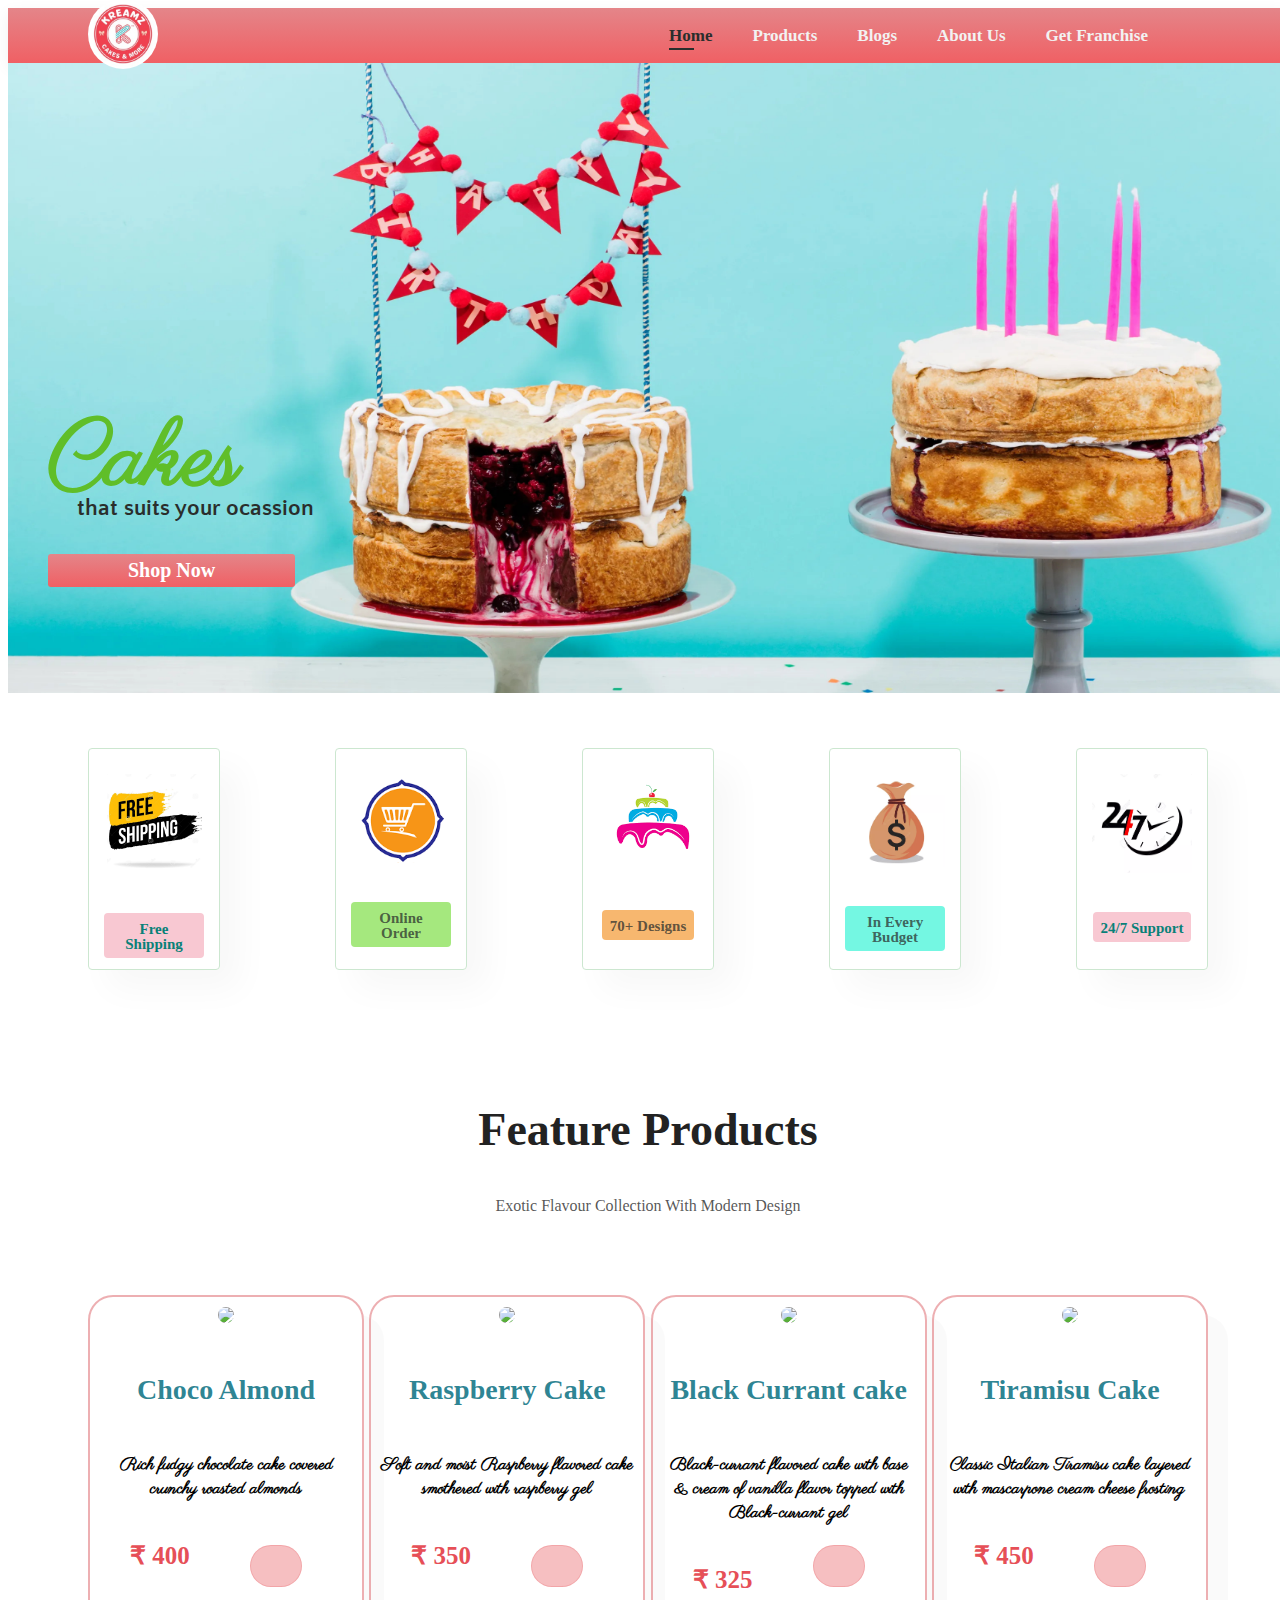
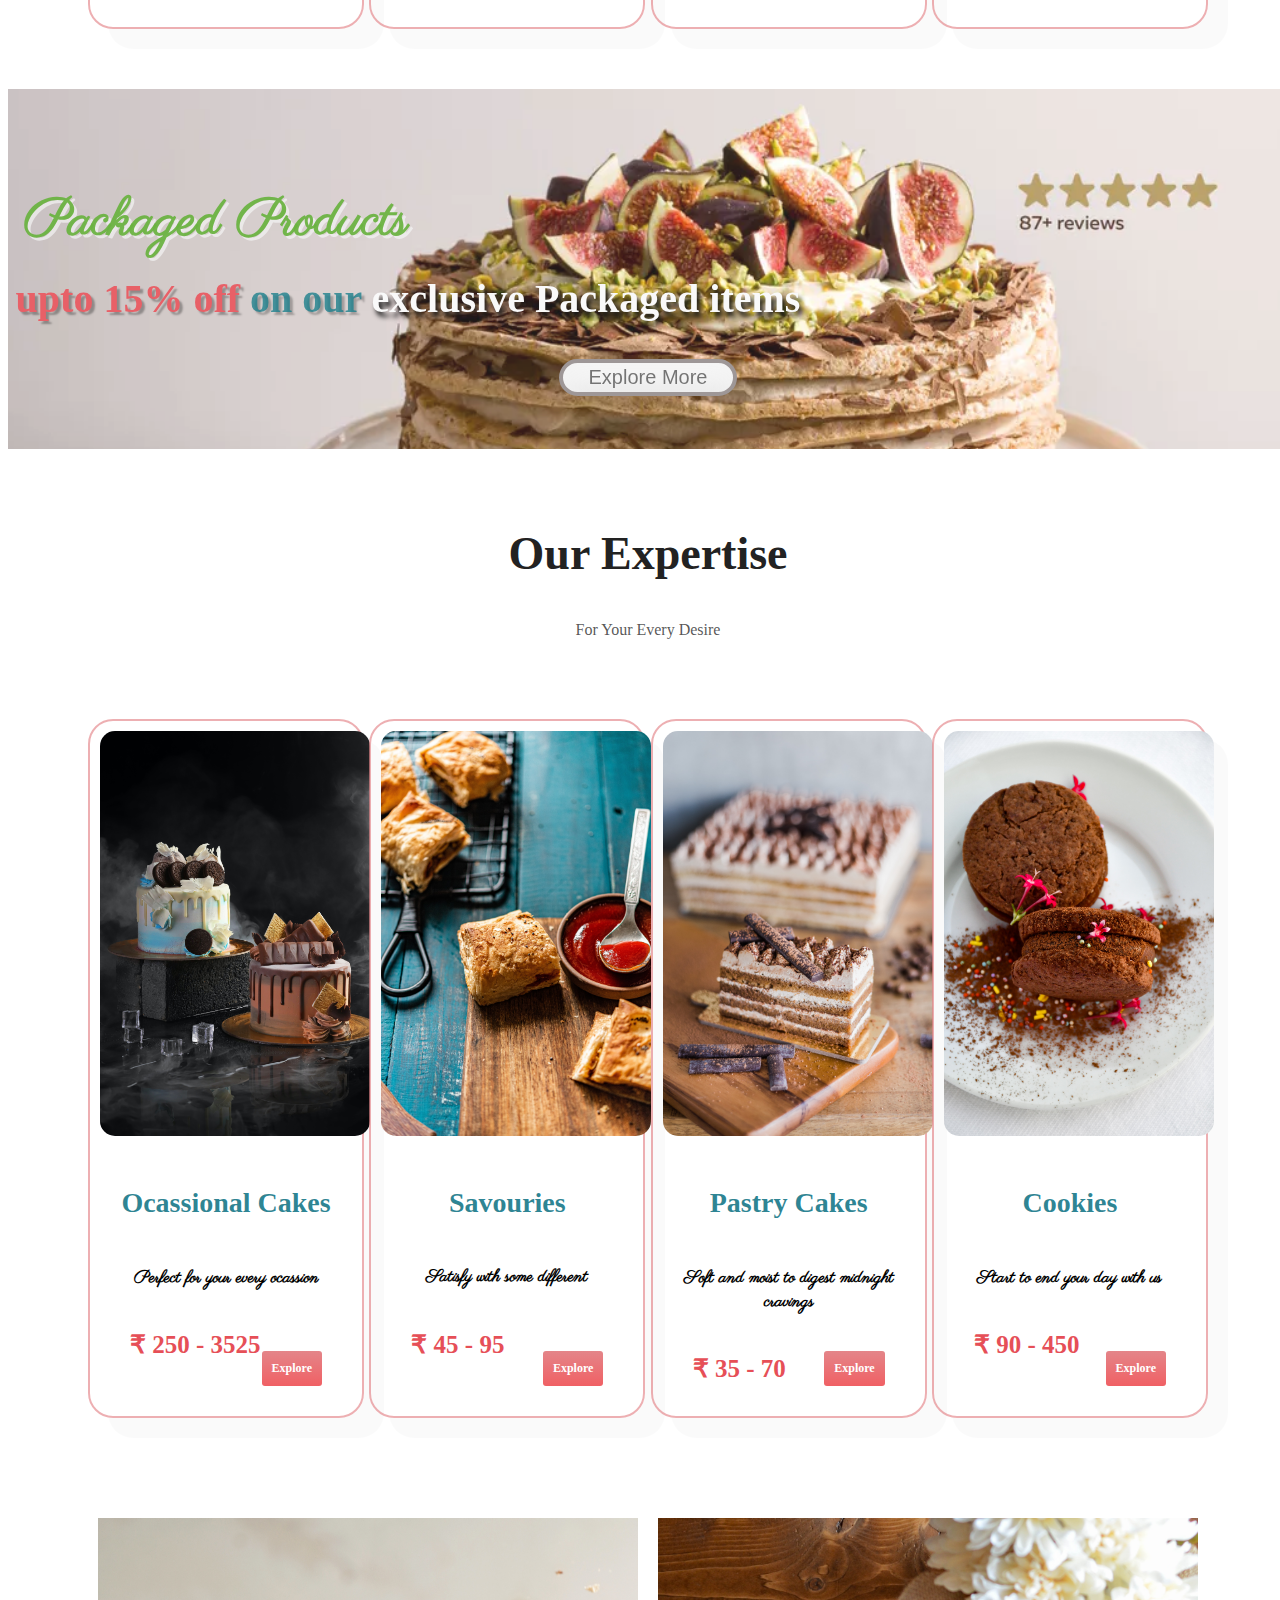
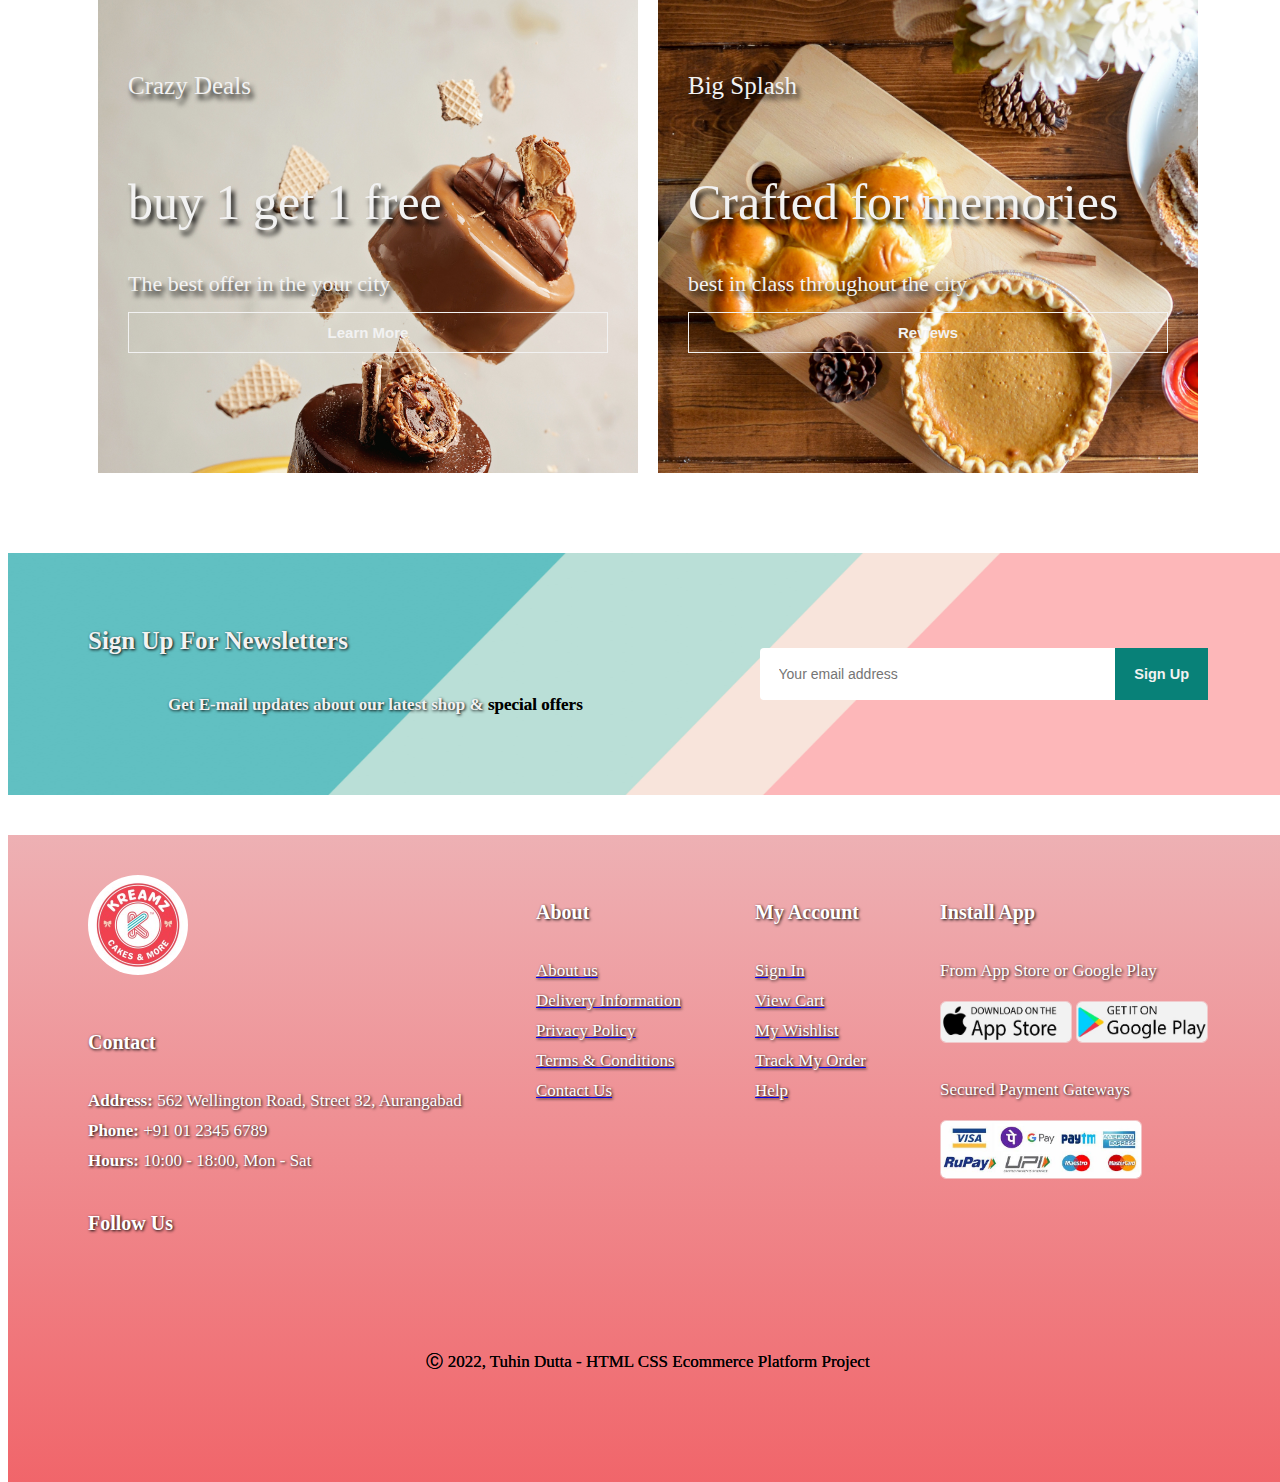
==== index.html @ d12c3e86 "Add files via upload" ====
<!DOCTYPE html>
<html>

<head>
  <meta charset="utf-8">
  <meta http-equiv="X-UA-Compatible" content="IE=edge">
  <title> Kreamz || Cake for every ocassion </title>
  <link rel="stylesheet" href="https://use.fontawesome.com/releases/v6.1.1/css/all.css" />

  <link rel="preconnect" href="https://fonts.googleapis.com">
  <link rel="preconnect" href="https://fonts.gstatic.com" crossorigin>

  <link href="https://fonts.googleapis.com/css2?family=Josefin+Sans&family=Parisienne&display=swap" rel="stylesheet">
  <link rel="preconnect" href="https://fonts.googleapis.com">

  <link rel="preconnect" href="https://fonts.gstatic.com" crossorigin>

  <link href="https://fonts.googleapis.com/css2?family=Quattrocento+Sans&display=swap" rel="stylesheet">

  <meta name="description" content="">
  <meta name="viewport" content="width=device-width, initial-scale=1">
  <link rel="stylesheet" href="style.css">
</head>

<body>
  <section id="header">
    <a href="index.html"><img src="images/company logo.jpg" class="logo" alt="" </a>

      <div>
        <ul id="navbar">
          <li><a class="active" href="index.html">Home</a></li>
          <li><a href="product.html">Products</a></li>
          <li><a href="blogs.html">Blogs</a></li>
          <li><a href="aboutus.html">About Us</a></li>
          <li><a href="franchise.html">Get Franchise</a></li>
          <li><a href="cart.html"><i class="fa-solid fa-cart-arrow-down"></i></a></li>
          <a href="#" id="close"><i class="fa-solid fa-xmark"></i></a>
        </ul>
      </div>
      <div id="mobile">
        <a href="cart.html"><i class="fa-solid fa-cart-arrow-down"></i></a>
        <i id="bar" class="fas fa-outdent"></i>
      </div>
  </section>

  <section id="hero">
    <h1>Cakes</h1>
    <h3>that suits your ocassion</h3>
    <button>Shop Now</button>
  </section>

  <section id="feature" class="section-p1">
    <div class="fe-box">
      <img
        src="images/free-shipping-icon-emblem-logo-brush-stroke-style-vector-flat-illustration-yellow-black-element-design-shops-web-192683053.jpg"
        width="95px">
      <h6>Free Shipping</h6>
    </div>
    <div class="fe-box">
      <img src="images/images.png" width="100px">
      <h6>Online Order</h6>
    </div>
    <div class="fe-box">
      <img src="images/download.png" width="110px">
      <h6>70+ Designs</h6>
    </div>
    <div class="fe-box">
      <img src="images/bag-money-logo-template-sack-money-vector-illustration_23987-343.webp" width="100px">
      <h6>In Every Budget</h6>
    </div>
    <div class="fe-box">
      <img src="images/90491363-24-7-service-and-support-for-customers-24-hours-a-day-and-7-days-a-week-icon.webp"
        width="100px">
      <h6>24/7 Support</h6>
    </div>
  </section>

  <section id="product1" class="section-p1">
    <h2>Feature Products</h2>
    <p>Exotic Flavour Collection With Modern Design</p>
    <div class="pro-container">
      <div class="pro">
        <img src="https://enstore.sgp1.digitaloceanspaces.com/1005/item-388-azXw2vhduw.jpg">
        <div class="des">
          <h5>Choco Almond</h5>
          <span>Rich fudgy chocolate cake covered crunchy roasted almonds </span>
          <h4>&#8377 400</h4>
        </div>
        <a href="#"><i class="fa-solid fa-cart-arrow-down"></i></a>
      </div>
      <div class="pro">
        <img
          src="https://cdn.igp.com/f_auto,q_auto,t_pnopt9prodlp/products/p-colourful-birthday-cake-1-kg--188703-1.jpg">
        <div class="des">
          <h5>Raspberry Cake</h5>
          <span>Soft and moist Raspberry flavored cake smothered with raspberry gel</span>
          <h4>&#8377 350</h4>
        </div>
        <a href="#"><i class="fa-solid fa-cart-arrow-down"></i></a>
      </div>
      <div class="pro">
        <img
          src="https://cdn.igp.com/f_auto,q_auto,t_pnopt9prodlp/products/p-moist-chocolate-cake-600-gm--195633-1.jpg">
        <div class="des">
          <h5>Black Currant cake</h5>
          <span>Black-currant flavored cake with base & cream of vanilla flavor topped with Black-currant gel</span>
          <h4>&#8377 325</h4>
        </div>
        <a href="#"><i class="fa-solid fa-cart-arrow-down"></i></a>
      </div>
      <div class="pro">
        <img src="https://cdn.shopify.com/s/files/1/1959/5979/products/CopyofUntitled_1_1024x1024@2x.png?v=1628664807">
        <div class="des">
          <h5>Tiramisu Cake</h5>
          <span>Classic Italian Tiramisu cake layered with mascarpone cream cheese frosting</span>
          <h4>&#8377 450</h4>
        </div>
        <a href="#"><i class="fa-solid fa-cart-arrow-down"></i></a>
      </div>
    </div>
  </section>

  <section id="banner">
    <h4>Packaged Products</h4>
    <h2><span>upto 15% off </span>on our <span1>exclusive Packaged items</span1>
    </h2>
    <button>Explore More</button>
  </section>

  <section id="product1" class="section-p1">
    <h2>Our Expertise</h2>
    <p>For Your Every Desire</p>
    <div class="pro-container">
      <div class="pro">
        <img src="images/slashio-photography-GKcoau1ESxg-unsplash.jpg">
        <div class="des">
          <h5>Ocassional Cakes</h5>
          <span>Perfect for your every ocassion</span>
          <h4>&#8377 250 - 3525</h4>
        </div>
        <button>Explore</button>
      </div>
      <div class="pro">
        <img src="images/anshu-a-R1cQdmwtPdc-unsplash.jpg">
        <div class="des">
          <h5>Savouries</h5>
          <span>Satisfy with some different</span>
          <h4>&#8377 45 - 95</h4>
        </div>
        <button>Explore</button>
      </div>
      <div class="pro">
        <img src="images/anthony-espinosa-6iqpLKqeaE0-unsplash.jpg">
        <div class="des">
          <h5>Pastry Cakes</h5>
          <span>Soft and moist to digest midnight cravings </span>
          <h4>&#8377 35 - 70</h4>
        </div>
        <button>Explore</button>
      </div>

      <div class="pro">
        <img src="images/dahiana-waszaj-da1m4gDkKb8-unsplash.jpg">
        <div class="des">
          <h5>Cookies</h5>
          <span>Start to end your day with us</span>
          <h4>&#8377 90 - 450</h4>
        </div>
        <button>Explore</button>
      </div>
    </div>
  </section>

  <section id="sm-banner" class="section-p1">
    <div class="banner-box">
      <h4>Crazy Deals</h4>
      <h2>buy 1 get 1 free</h2>
      <span>The best offer in the your city </span>
      <button>Learn More</button>
    </div>
    <div class="banner-box banner-box2">
      <h4>Big Splash</h4>
      <h2>Crafted for memories</h2>
      <span>best in class throughout the city </span>
      <button>Reviews</button>
    </div>
  </section>

  <section id="newsletter" class="section-p1 section-m1">
    <div class="newstext">
      <h4>Sign Up For Newsletters</h4>
      <p>Get E-mail updates about our latest shop & <span>special offers</span>
      </p>
    </div>
    <div class="form">
      <input type="text" placeholder="Your email address">
      <button>Sign Up</button>
    </div>
  </section>

  <footer class="section-p1">
    <div class="col">
      <img class="logo" src="images/company logo.jpg">
      <h4>Contact</h4>
      <p><strong>Address: </strong> 562 Wellington Road, Street 32, Aurangabad</p>
      <p><strong>Phone: </strong> +91 01 2345 6789</p>
      <p><strong>Hours: </strong>10:00 - 18:00, Mon - Sat</p>
      <div class="follow">
        <h4>Follow Us</h4>
        <div class="icon">
          <i class="fab fa-facebook-f"></i>
          <i class="fab fa-twitter"></i>
          <i class="fab fa-instagram"></i>
          <i class="fab fa-pinterest-p"></i>
          <i class="fab fa-youtube"></i>
        </div>
      </div>
    </div>

    <div class="col">
      <h4>About</h4>
      <a href="#">
        <p>About us</p>
      </a>
      <a href="#">
        <p>Delivery Information</p>
      </a>
      <a href="#">
        <p>Privacy Policy</p>
      </a>
      <a href="#">
        <p>Terms & Conditions</p>
      </a>
      <a href="#">
        <p>Contact Us</p>
      </a>
    </div>

    <div class="col">
      <h4>My Account</h4>
      <a href="#">
        <p>Sign In</p>
      </a>
      <a href="#">
        <p>View Cart</p>
      </a>
      <a href="#">
        <p>My Wishlist</p>
      </a>
      <a href="#">
        <p>Track My Order</p>
      </a>
      <a href="#">
        <p>Help</p>
      </a>
    </div>

    <div class="col install">
      <h4>Install App</h4>
      <p>From App Store or Google Play</p>
      <div class="row">
        <img src="images/apple app store logo.jpg">
        <img src="images/play store logo.jpg">
      </div><br>
      <p>Secured Payment Gateways </p>
      <div class="row1">
        <img src="images/Payments-Secured-by-Eazypay.jpg">
      </div>

    </div>

    <div class="copyright">
      <p>&#x24B8 2022, Tuhin Dutta - HTML CSS Ecommerce Platform Project </p>
    </div>
  </footer>


  <script src="script.js" async defer></script>
</body>

</html>
---- style.css ----
html, body {
  height: 100%;
  width: 100%;
}
<link rel="stylesheet" href="https://egkoppel.github.io/product-sans/google-fonts.css">
* {
   margin: 0;
   padding: 0;
    box-sizing: border-box;
    font-family: 'product-sans';
  }

 h1 {
    font-size: 50px;
    line-height: 64px;
    color: #222;
}
 
 h2 {
    font-size: 46px;
    line-height: 54px;
    color: #222;
 }

 h4 {
    font-size: 20px;
    color: #222;
 }
 
 h6 {
    font-weight: 700;
    font-size: 12px;
 }


 p {
    font-size: 16px;
    margin: 40px 80px;
    color:#3f3f3fe0;
 } 

 .section-p1 {
    padding: 40px 80px;
 }

 .section-m1 {
    margin: 40px 0;
 }

 body {
    width: 100%;}

    #header a img{
      border-radius: 100px;
      width: 70px;
      }

   #header{
    display: flex;
    align-items: center;
    justify-content: space-between;
    padding: 20px 80px;
    background-image: linear-gradient(to top, #f06064 , #e48589);
    box-shadow: 0 5px 15px rgba(0, 0, 0, 0.06);
    max-height: 15px;
    position: sticky
    top: 0;
    left: 0;
    }

     #navbar{   
      display: flex;
      align-items: center;
      justify-content: center;

    }
    
    #navbar li{
      list-style: none;
      padding: 0 20px;
      position: relative;
    }

    #navbar li a{
      text-decoration: none;
      font-size: 17px;
      font-weight: 590;
      color: #f2f2f2;
      transition: 0.1s ease-in-out;
    }

    #navbar li a:hover,
    #navbar li a.active {
       color: #2a2e2c;
      }

      #navbar li a.active::after,
      #navbar li a:hover::after {
        content: "";
        width: 30%;
        height: 2px;
        background: #2a2e2c;
        position: absolute;
        bottom: -4px;
        left: 20px;
      }

      #mobile {
         display: none;
         align-items: center;
      }
      
      #close {display: none;}

      #hero{
         background-image: url("images/ezgif.com-gif-maker1.jpg");
         background-size: cover;
         padding: 0 40px;
         display: flex;
         flex-direction: column;
         align-items: flex-start;
         justify-content: center;
         background-repeat: no-repeat;
         background-size: 100% 120%;
         height: 70vh;
         
      }
      
      #hero h1{font-family: 'Parisienne', cursive;
         font-size: 90px;
         font-weight: bold;
         padding-top: 200px;
         color:#60be29;}

      #hero h3{font-family: 'Quattrocento Sans', sans-serif;
         position: absolute;
         padding-top: 2.7in;
         padding-left: 0.3in;
         color: #2a2e2c;
         font-size: 23px;
         font-weight: bolder;
         }

         #hero p{
            font-family: 'Quattrocento Sans', sans-serif;
            font-weight: bold;
            padding-bottom: 60px;
      
         }

      #hero button {
         border:4px solid #948c8c;
         display:inline-block;
         background-image: linear-gradient(to top, #f06064 , #e48589);
         border: 0;
         padding: 5px 80px;
         border-radius: 3px;
         cursor: pointer;
         overflow: hidden;
         outline: none;
         font-size: 20px;
         color: rgb(255, 255, 255);
         box-shadow: 0 8px 32px rgba(#000,.2);
         transition: all .2s ease;
         font-family:Product Sans;
         font-weight: bold;
        
         }

         #hero button:hover {
            background:linear-gradient(to bottom, #e9e9e9 5%, #f9f9f9 100%);
            color:#2a2e2c;
            border: #f06064;
            
         }
         #hero button:active {
            position:relative;
            top:1px;
         } 

         #page-header{
            width:100%;
            height: 40vh;
            background-size: cover;
            display: flex;
            justify-content: center;
            text-align: center;
            flex-direction: column;
            
            background-image:url("images/Beige Paper Texture Bath _ Body eCommerce Web Banner.png");
         }
       
         #page-header h2 {
            padding-top: 70px;
            color: #f2f2f2f3;
            text-shadow: 3px 3px 2px #0000005b; 
            margin-bottom: 4px;
         }
         #page-header p{
            padding-top: 0px;
            padding-bottom: 100px;
            font-size: larger;
            color: #f2f2f2;
            text-shadow: 3px 3px 2px #000000d0; 
            margin-top: 0px;
         }


         #feature {
            display: flex;
            align-items: center;
            justify-content: space-between;
            flex flex-wrap: wrap;
         }
         
         #feature .fe-box{
            width: 100px;
            text-align: center;
            padding: 25px 15px;
            box-shadow: 20px 20px 34px rgba(0, 0, 0, 0.03);
            border: 1px solid #cce7d0;
            border-radius: 4px;
            margin: 15px 0;
            height: 170px;
         }

         #feature .fe-box:hover {
            box-shadow: 10px 10px 54px rgba(70, 62, 221, 0.1);
         }

         #feature .fe-box image{width: 100%;
         margin-bottom: 10px;
         }

         #feature .fe-box h6 {
            padding: 9px 8px 6px 8px;
            line-height: 1;
            border-radius: 4px;
            color: #088178;
            background-color: #f8c8d2;
            display: inline-block;
            font-size: 15px;
         }
         #feature .fe-box:nth-child(2) img {
            border-radius: 200px;

         }
          #feature .fe-box:nth-child(2) h6 {
            background-color: #8fe25fce;
            color: #2a2e2cbd;
         }
         #feature .fe-box:nth-child(3) h6 {
            background-color: rgba(245, 169, 83, 0.836);
            color: #2a2e2cbd;
         }
         #feature .fe-box:nth-child(4) h6 {
            background-color: rgba(71, 245, 216, 0.753);
            color: #2a2e2cbd;
         }
         #feature .fe-box:nth-child(5) h6 {
            background-color: #f8c8d2;
            color: #088178;
         }

         #prodetails{
            display: flex;
            margin-top: 20px;
         }

         #prodetails .single-pro-image {
            width: 40%;
            margin-right: 50px;
         }
         .small-img-group {
            display: flex;
            justify-content: space-between;
         }
         .small-ig-col {
            cursor: pointer;
            
         }

         #prodetails .single-pro-details{
            width: 50%;
            color: #000000bb;
         }
         #prodetails .single-pro-details h4{
            padding: 10px 0 10px 0;
            font-size: 33px;
            margin-bottom: 5px;
         }
         #prodetails .single-pro-details h2{
            font-size: 29px;
            margin-top: 7px;
            color:#3f3f3fde;
         }
         #prodetails .single-pro-details select{
            display: block;
            padding: 5px 10px;
            margin-top: 10px;
            font-family: 'product-sans';
         }
         #prodetails .single-pro-details input{
            width: 50px;
            height: 47px;
            padding-left: 10px;
            font-size: 16px;
            margin-right: 10px;
            font-family: 'product-sans';
         }
         
         #prodetails .single-pro-details button{
            background-color:#f06064;
            color: #f2f2f2;
            border: #e48589;
            font-family: 'product-sans';
            width: 50;
            height: 30px;
         }
         #prodetails .single-pro-details input:focus{
            outline: none;
         }
         #prodetails .single-pro-details select:focus{
            outline: none;
         }
         #prodetails .single-pro-details span{
            line-height: 25px;
            color: #000000bb;
         }
         #page-header.blog-header{
            background-image: url("images/janko-ferlic-sfL_QOnmy00-unsplash.jpg");
         }
         #blog{
            padding: 150px 150px 0 150px;
         }
         #blog .blog-box{
           display:flex;
           align-items: center;
           width: 100%; 
           position: relative;
           padding-bottom: 90px;
         }
         #blog .blog-img{
            width: 50%;
            margin-right: 40px;
         }
         #blog img{
            width: 100%;
            height: 300px;
            object-fit: cover;
         }
         #blog .blog-details{
            width: 50%;
         }
         #blog .blog-details h4{
            color:#f06064;
         }
         #blog .blog-details a{
            text-decoration: none;
            font-size: 11px;
            color: #000000;
            font-weight: 700;
            position: relative;
            transition: 0.1s;
         }
         #blog .blog-details a::after{
            content:"";
            width: 50px;
            height: 1px;
            background-color: #000000;
            position: absolute;
            top: 4px;
            right: -60px;
         }
         #blog .blog-details a:hover{
            color:#f06064;
         }
         #blog .blog-details a:hover::after{
            background-color:#f06064;
         }
         #blog .blog-box h1{
            position: absolute;
            top: -108px;
            left: 0;
            font-size: 70px;
            font-weight: 700;
            color: #e48589;
            z-index: -9;
         }
         #page-header.about-header{
            background-image: url("images/philip-strong-iOBTE2xsYko-unsplash.jpg");

         }
         #about-head{
            display: flex;
            align-items: center;
         }
         #about-head img{
            width: 50%;
            height: 280px;
            margin-left: 75px;
            border-radius: 20px;
         }
         #about-head div{
            padding-left: 40px;
         }
         #about-app{
            text-align: center;
         }
         #about-head div h2{
            color: #e48589;
         }
         #about-app h1 {
            color: #e48589;
         }
         #about-app h1 a{
            color: #e48589;
         }
         #page-header.franchise-header{
            background-image:url('images/ananthu-ganesh-gWzmrNBd17E-unsplash.jpg');
         }

         #contact-details{
            display: flex;
            align-items: center;
            justify-content: space-between;
            margin-left: 0px;
         }

         #contact-details .details{
            width: 40%;
            
         }
         #contact-details .details span{
            font-size: 15px;
            font-weight: bolder;
         }
         #contact-details .details h2{
            font-size: 35px;
            line-height: 35px;
            padding: 20px 0;
         }
         #contact-details .details h3{
            font-size: 18px;
            padding-bottom: 15px;
         }
         #contact-details .details li{
            list-style: none;
            display: flex;
            padding: 13px 0;
         }
         #contact-details .details li i{
            font-size: 14px;
            padding-right: 22px;
         }
         #contact-details .details li p{
            margin: 0;
            font-size: 14px;
         }
         #contact-details .map{
            width: 55%;
            height: 320px;
            border-color: #000;
            
         }
         #contact-details .map iframe{
           
            
            
            
            
         }
         #form-details {
            display: flex;
            justify-content: space-between;
            margin: 30px;
            padding: 80px;
            border: 1px solid #e1e1e1;
         }
         
         #form-details form{
            width: 65%;
            display: flex;
            flex-direction: column;
            align-items: flex-start;
         }
         #form-details form span{
            font-weight: bolder;
            font-size: 15px;
         }
         #form-details form h2{
            font-size: 40px;
            line-height: 35px;
            padding: 20px 0;
         }
         #form-details form input,
         #form-details form textarea {
            width: 100%;
            padding: 12px 15px;
            outline: none;
            margin-bottom: 20px;
            border: 1px solid #e48589;
         }
         #form-details form button{
            position: relative;
            background-image: linear-gradient(to top, #f06064 , #e48589);
            border: 0;
            padding: 14px 42px;
            border-radius: 3px;
            cursor: pointer;
            overflow: hidden;
            outline: none;
            font-size: 15px;
            color: rgb(255, 255, 255);
            box-shadow: 0 8px 32px rgba(#000,.2);
            transition: all .2s ease;
            font-family:Product Sans;
            font-weight: bolder;
         }
         #form-details .people div{
            padding-bottom: 25px;
            display: flex;
            align-items: flex-start;
         }
         #form-details .people div img{
            width: 105px;
            object-fit: cover;
            margin-right: 15px;
         }
         #form-details .people div p{
            margin: 0;
            font-size: 13px;
            line-height: 25px;
         }
         #form-details .people div span{
            display: block;
            font-size: 16px;
            font-weight: 600;
            color: #000;
         }
         #form-details div img{
            width: 105px;
            object-fit: cover;
            margin-right: 15px;
         }
         



         #knowmoresection {
            display: flex;
            justify-content: space-between;
            margin: 30px;
            padding: 80px;
            border: 1px solid #e1e1e1;
            background-color: #f2f2f2c7;
         }
         
         #knowmoresection form{
            width: 65%;
            display: flex;
            flex-direction: column;
            align-items: flex-start;
         }
         #knowmoresection form span{
            font-weight: bolder;
            font-size: 15px;
         }
         #knowmoresection form h2{
            font-size: 40px;
            line-height: 35px;
            padding: 20px 0;
         }
         #knowmoresection form input,
         #knowmoresection form textarea {
            width: 100%;
            padding: 12px 15px;
            outline: none;
            margin-bottom: 20px;
            border: 1px solid #e1e1e1;
         }
         #knowmoresection .people div{
            padding-bottom: 25px;
            display: flex;
            align-items: flex-start;
         }
         #knowmoresection people img{
            width: 1000px;
            height: 300px;
            object-fit: cover;
            margin-right: 15px;
         }
         #knowmoresection .people div p{
            margin: 0;
            font-size: 15px;
            line-height: 25px;
            text-align: center;

         }
         #knowmoresection .people div span{
            display: block;
            font-size: 30px;
            font-weight: 600;
            color: #000;
            text-align: center;
         }
         #knowmoresection div img{
            width: 500px;
            object-fit: cover;
            margin-right: 15px;
            display: block;
            margin-left: auto;
            margin-right: auto;
            width: 50%;;
         }
         #knowmoresection .people button{
            position: relative;
            background-image: linear-gradient(to top, #f06064 , #e48589);
            border: 0;
            padding: 14px 20px;
            border-radius: 3px;
            cursor: pointer;
            overflow: hidden;
            outline: none;
            font-size: 15px;
            color: rgb(255, 255, 255);
            box-shadow: 0 8px 32px rgba(#000,.2);
            transition: all .2s ease;
            font-family:Product Sans;
            font-weight: bolder;
            margin: 0;
            top: 1.5%;
            left: 50%;
             -ms-transform: translate(-50%, -50%);
            transform: translate(-50%, -50%);
         }
         #cart table{
            width: 100%;
            border-collapse: collapse;
            table-layout: fixed;
            white-space: nowrap;
         }
         #cart table img{
            width: 70px;
         }
         #cart table td:nth-child(1){
            width: 100px;
            text-align: center;
         }
         #cart table td:nth-child(2){
            width: 150px;
            text-align: center;
         }
         #cart table td:nth-child(3){
            width: 250px;
            text-align: center;
         }
         #cart table td:nth-child(4),
         #cart table td:nth-child(5),
         #cart table td:nth-child(6){
            width: 150px;
            text-align: center;
         }
         #cart table td:nth-child(5) input{
            width: 70px;
            padding: 10px 5px 10px 15px;
            border: 1px solid #f06064;
         }
         #cart table thead{
            border: 1px solid #f06064;
            border-left: none;
            border-right: none;
         }
         #cart table thead td{
            font-weight: 700;
            text-transform: uppercase;
            font-size: 13px;
            padding: 18px 0;
         }
         #cart table tbody tr td{
            padding-top: 15px;
            
         }
         #cart table tbody td{
            font-size: 13px;
            
         }
         
         #cart-add{
            display: flex;
            flex-wrap: wrap;
            justify-content: space-between;
         }
         #coupon{
            width: 50%;
            margin-bottom: 30px;
            
         }
         #coupon h3,
         #subtotal h3{
            padding-bottom: 15px;
         }
         #coupon input{
            padding: 10px 20px;
            outline: none;
            width: 60%;
            margin-right: 10px;
            border: 1px solid #f06064;
         }
         #coupon button{
            
            background-image: linear-gradient(to top, #f06064 , #e48589);
            border: 0;
            padding: 12px 20px;
            border-radius: 3px;
            cursor: pointer;
            overflow: hidden;
            outline: none;
            font-size: 15px;
            color: rgb(255, 255, 255);
            box-shadow: 0 8px 32px rgba(#000,.2);
            transition: all .2s ease;
            font-family:Product Sans;
            font-weight: bold;
            }

         #subtotal{
            width: 40%;
            margin-bottom: 30px;
            padding: 10px;
            border: 1px solid rgba(0, 0, 0, 0.151);
            
         }
         #subtotal table{
            border-collapse: collapse;
            width: 100%;
            margin-bottom: 20px;
            
         }
         #subtotal table td{
            width: 50%;
            border: 1px solid#e48589;
            padding: 10px;
            font-size: 13px;
            
         }
         #subtotal button{ 
            background-image: linear-gradient(to top, #f06064 , #e48589);
            border: 0;
            padding: 12px 20px;
            border-radius: 3px;
            cursor: pointer;
            overflow: hidden;
            outline: none;
            font-size: 15px;
            color: rgb(255, 255, 255);
            box-shadow: 0 8px 32px rgba(#000,.2);
            transition: all .2s ease;
            font-family:Product Sans;
            font-weight: bold;
         }

         
            #product1 {
            text-align: center ;
         }

         #product1 .pro-container{
            display: flex;
            justify-content: space-between;
            padding-top: 20px;
            flex-wrap: wrap; 
         }

         #product1 .pro{
            width: 22.5%;
            min-width: 250px;
            padding: 10px 10px 0px 10px;
            border: 2px solid #e4858aa8;
            border-radius: 25px;
            cursor: pointer;
            box-shadow: 20px 20px rgba(0, 0, 0, 0.02);
            margin: 20px 0;
            transition: 0.2s ease-in-out;
            position: relative;
         }
         #product1 .pro:hover{
            box-shadow: 20px 20px rgba(0, 0, 0, 0.06);
         }

         #product1 .pro img{
            width: 270px;
            border-radius: 15px;
          }
          #product1 .pro .des{
            padding: ;
          }
          #product1 .pro .des span{
            color: #000000;
            font-size: 17px;
            font-family: 'Parisienne', cursive;
            font-weight: bolder;
         }
         
          #product1 .pro .des h5{
            padding: ;
            text-align: ;
            font-size: 28px;
            color: #086f81d8;
          }
          #product1 .pro .des h4{
            padding-top: 7px;
            font-size: 25px;
            font-weight: 700;
            color: #e64f57;
            text-align: left;
            padding-left: 30px;
          }

         #product1 .pro .fa-solid {
            width: 50px;
            height: 40px;
            line-height: 44px;
            border-radius: 40px;
            background-color: #e64f565d;
            color:#086f81d8;
            border: 0.5px solid #e64f563b;
            position: absolute;
            bottom:40px;
            right: 60px;    
         }

         #banner{
            display: flex;
            flex-direction: column;
            justify-content: center;
            align-items: center;
            background-image: url("images/CG_Mozart_5_Stars_Website_Banner_01_2000x1100px_1024x1024.webp");
            opacity: 0.9;
            width: 100%; 
            height: 40vh;
            background-size: cover;
         }

         #banner h4{
            font-family: 'Parisienne', cursive;
            color: #5aaa2cee;
            font-size: 52px;
            font-weight: bold;
            position: absolute;
            padding-right: 9in;
            padding-bottom: 1in;
            text-shadow: 3px 3px 0.5px #f2f2f2b6; 
            }
            
            #banner h2 span{
               color: #e64f57;
               font-size: 40px;
               text-align: center; 
               text-shadow: 3px 3px 2px #0000005b; 
                  
            }

         #banner h2{
            color:#087381ce;
            font-size: 40px;
            text-align: center;
            padding-right: 5in;
            padding-top: 7.5%;
            text-shadow: 3px 3px 2px #0000004d; 

         }
        
         #banner h2 span1{
            color: #f9f9f9;
            font-size: 40px;
            text-align: center; 
            text-shadow: 3px 5px 5px #000000;       
         }


         #banner button { 
            box-shadow:inset 2px 9px 23px 1px #f2f2f2;
         background:linear-gradient(to bottom, #f9f9f9 5%, #e9e9e9 100%);
         background-color:#f2f2f2;
         border-radius:40px;
         border:4px solid #948c8c;
         display:inline-block;
         cursor:pointer;
         color:#666666;
         font-family:'Gill Sans', 'Gill Sans MT', Calibri, 'Trebuchet MS', sans-serif;
         font-size:20px;
         padding: 3px 30px;
         text-decoration:none;
         text-shadow:0px 0px 0px #ffffff;
         padding-left: 2%;
         padding-right: 2%;
         display: flex;
         flex-direction: column;
         justify-content: center;
        }

        #product1 .pro button{
            position: relative;
            background-image: linear-gradient(to top, #f06064 , #e48589);
            border: 0;
            padding: 10px 10px;
            border-radius: 3px;
            cursor: pointer;
            overflow: hidden;
            outline: none;
            font-size: 12px;
            color: rgb(255, 255, 255);
            box-shadow: 0 8px 32px rgba(#000,.2);
            transition: all .2s ease;
            font-family:Product Sans;
            font-weight: bolder;
            flex-direction: column;
            justify-content: center;
            position: absolute;
            bottom:30px;
            right: 40px; 
        }
       

        #sm-banner{
         display:flex;
         justify-content: space-around;
         flex-wrap: inherit;
        }

        #sm-banner .banner-box {
            display: flex;
            flex-direction: column;
            justify-content: center;
            align-items: flex;
            background-image: url("images/graphe-tween-nxtU8nDqv-c-unsplash.jpg");
            width: 5in; 
            height: 55vh;
            background-size: cover;  
            padding: 30px;     
        }
        #sm-banner .banner-box2{
         
         background-image: url("images/element5-digital-O7-OF1AAsyc-unsplash.jpg");  
        }

        #sm-banner .banner-box h4{
            color: #f2f2f2;
            font-size: 25px;
            font-weight: 300;
            text-shadow: 3px 5px 5px #000000;   
         }
         #sm-banner .banner-box h2{
            color: #f2f2f2;
            font-size: 50px;
            font-weight: 300;
            text-shadow: 3px 5px 5px #000000;   
         }
         #sm-banner .banner-box span{
            color: #f2f2f2;
            font-size: 22px;
            font-weight: 500;
            padding-bottom: 15px;
            text-shadow: 3px 5px 5px #000000;   
         }
         #sm-banner .banner-box button{
            font-size: 15px;
            font-weight: 600;
            padding: 11px 18px;
            color: #f2f2f2;
            background-color: transparent;
            cursor: pointer;
            border: 1px solid #f2f2f2;
            outline: none;
            transition: 0.2s;
         }
         #sm-banner .banner-box:hover button{
            background: #088178;
            border: 1px solid #088178;
         }

         #newsletter {
            display: flex;
            justify-content: space-between;
            flex-wrap: wrap;
            align-items: center;
            background-image: url('images/gradienta-gwE9vXSi7Xw-unsplash.jpg');;
            background-position: fit;
            background-repeat: no-repeat;
            background-size: 100% 120%;
            
         }
         #newsletter h4{
            font-size: 25px;
            font-weight: 700;
            color: #f2f2f2;
            text-shadow: 1px 1px 3px #000000;  
         }
         #newsletter p{
            font-size: 17px;
            font-weight: 600;
            color: #f2f2f2;
            text-shadow: 1px 1px 3px #000000;  
         }
         #newsletter p span{
            color: #00000088;
            text-shadow: 0px 0px 0px #000000;  
         }
         #newsletter .form{
            display: flex;
            width: 40%;
         }
         #newsletter input{
            height: 3.125rem;
            padding: 0 1.25em;
            font-size: 14px;
            width: 100%;
            border: 1px solid transparent;
            border-radius: 4px;
            outline: none;
            border-top-right-radius: 0;
            border-bottom-right-radius: 0;
         }
         #newsletter button{
            font-size: 14.5px;
            font-weight: 600;
            padding: 11px 18px;
            cursor: pointer;
            border: 1px solid #088179b6;
            outline: none;
            transition: 0.2s;
            background-color: #088178;
            color: #f2f2f2;
            white-space: nowrap;
            border-top-left-radius: 0;
            border-bottom-left-radius: 0;
         }

      footer{
         height:63vh;
         display: flex;
         flex-wrap: wrap;
         justify-content: space-between;
         background-image: linear-gradient(to top, #f06065f6 , #e4858aa4);
      }
      footer .col img{
         border-radius: 100px;
         width: 100px;
         }
   
      footer .col{
         display: flex;
         flex-direction: column;
         align-items: flex-start;
         margin-bottom: 20px;
      }
      footer .logo{
         margin-bottom: 30px;
      }
      footer h4{
         color: #ffffff;
         font-size: 20px;
         padding-bottom: 10px;
         text-shadow: 1px 1px 3px #000000;  
      }
      footer p{
         
         margin-top: 20px;
         margin: 0 0 8px 0;
      }
      footer p{
         color: #ffffff;
         font-size: 17px;
         text-decoration: none;
         text-shadow: 1px 1px 3px #000000;  
         
         margin-bottom:10px;
      }
      footer .follow{
         margin-top: 5px;
      }
      footer .follow i{
         
         color: #f2f2f2;
         cursor: pointer;
      }
      footer .install .row img{
         border: 1px solid #f2f2f28a;
         border-radius: 6px;
         width: 130px;
      }
      footer .install .row1 img{
         border: 1px solid #f2f2f28a;
         border-radius: 6px;
         width: 200px;
      }
      footer .install img{ 
         margin: 10px 0 15px 0;
      }
      footer .follow i:hover,
      footer a p:hover {
         color: #088178;
         text-shadow: 0px 0px 0px #000000;  
      }

      footer .copyright{
         width: 100%;
         text-align: center;
      }
      footer .copyright p{
         color: #000000;
         text-shadow: 0px 0px 0px #000000;  
      }


      @media (max-width:799px){
         .section-p1 {
            padding: 40px 80px; 
         }
         #navbar {
            display:flex;
            flex-direction: column;
            align-items: flex-start;
            justify-content: flex-start;
            position: fixed;
            top: 0;
            right: 0px;
            height: 40vh;
            width: 300px;
            background-image: linear-gradient(to top, #f06064 , #e48589);
            box-shadow: 0 40px 60px rgb(0, 0, 0, 0.1);
            padding: 80px 0 0 10px;
            transition: 0.3s;
         }
         #navbar li {
            margin-bottom: 25px;
         }
         #mobile {
            display: flex;
            align-items: center;
         }
         #mobile i{
            color: #000000e5;
            font-size: 20px;
            padding-left: 20px;
         }
         #navbar.active{
            right: 0px;
         }
         #close {
            display: initial;
            position: absolute;
            top: 30px;
            left: 30px;
            color: #f2f2f2;
            font-size: 24px;
         }

         #ig-bag{
            display: none;
         }

         #feature {
            justify-content: center;
         }

         #feature .fe-box{
            margin: 15px 15px;

         }
      }

      @media (max-width:477px){
        #header {
         padding: 18px 26px;
      } 
        #hero h1 {
         color: #ffffff;
         font-size: 100px;
         margin: 0in 0in;
         padding-bottom:in;
         padding-left: in;
         text-shadow: 2.5px 3px 3px #000000;
      }
        #hero h3 {
         font-size: 21px;
         color: #ffffff;
         padding-bottom: 1.9in;
         padding-left: 0.2in;
         margin: 0in 0in;
         text-shadow: 2px 2px 3px #000000;
      }
        #hero button{
         border-left: in;
         margin: 1in 0in;
         box-shadow: 1px 1px 3px #0000005e;
      }
        
        #hero {
         padding:10px 20px;
         background-position: 80%;
      }

      #feature {
         flex-direction: column;
         align-items:center;
         justify-content: space-between;
         padding-left: 0%;
         padding-right: 0%;
         height: 120vh;
         
         
      }

      #feature .fe-box {
         width: 155px;
         margin: 0 0 15px 0;
         
      }

      #product1 p {
         margin-left: 0%;
         margin-right: 0%;
         
         
      }

      #banner{
         display:active;
         flex-direction: column;
         justify-content: none;
         align-items: left;
         background-image: url("images/CG_Mozart_5_Stars_Website_Banner_01_2000x1100px_1024x1024.webp");
         opacity: 0.9;
         width: 30vh; 
         height: 40vh;
         background-size: cover;
         padding-left: 30%;
      }

      #banner h4{
         font-family: 'Parisienne', cursive;
         color: #5aaa2cee;
         font-size: 30px;
         font-weight: bold;
         position: absolute;
         padding-left: 5in;
         padding-bottom: 2in;
         text-shadow: 3px 3px 0.5px #f2f2f2b6; 
         }
         
         #banner h2 span{
            color: #e64f57;
            font-size: 20px;
            text-align: ; 
            text-shadow: 3px 3px 2px #0000005b; 
               
         }

      #banner h2{
         color:#087381ce;
         font-size: 20px;
         text-align: left;
         padding-right: 0in;
         padding-top: 0%;
         text-shadow: 3px 3px 2px #0000004d; 

      }
     
      #banner h2 span1{
         color: #f9f9f9;
         font-size: 20px;
         text-align: left; 
         text-shadow: 3px 5px 5px #000000;       
      }
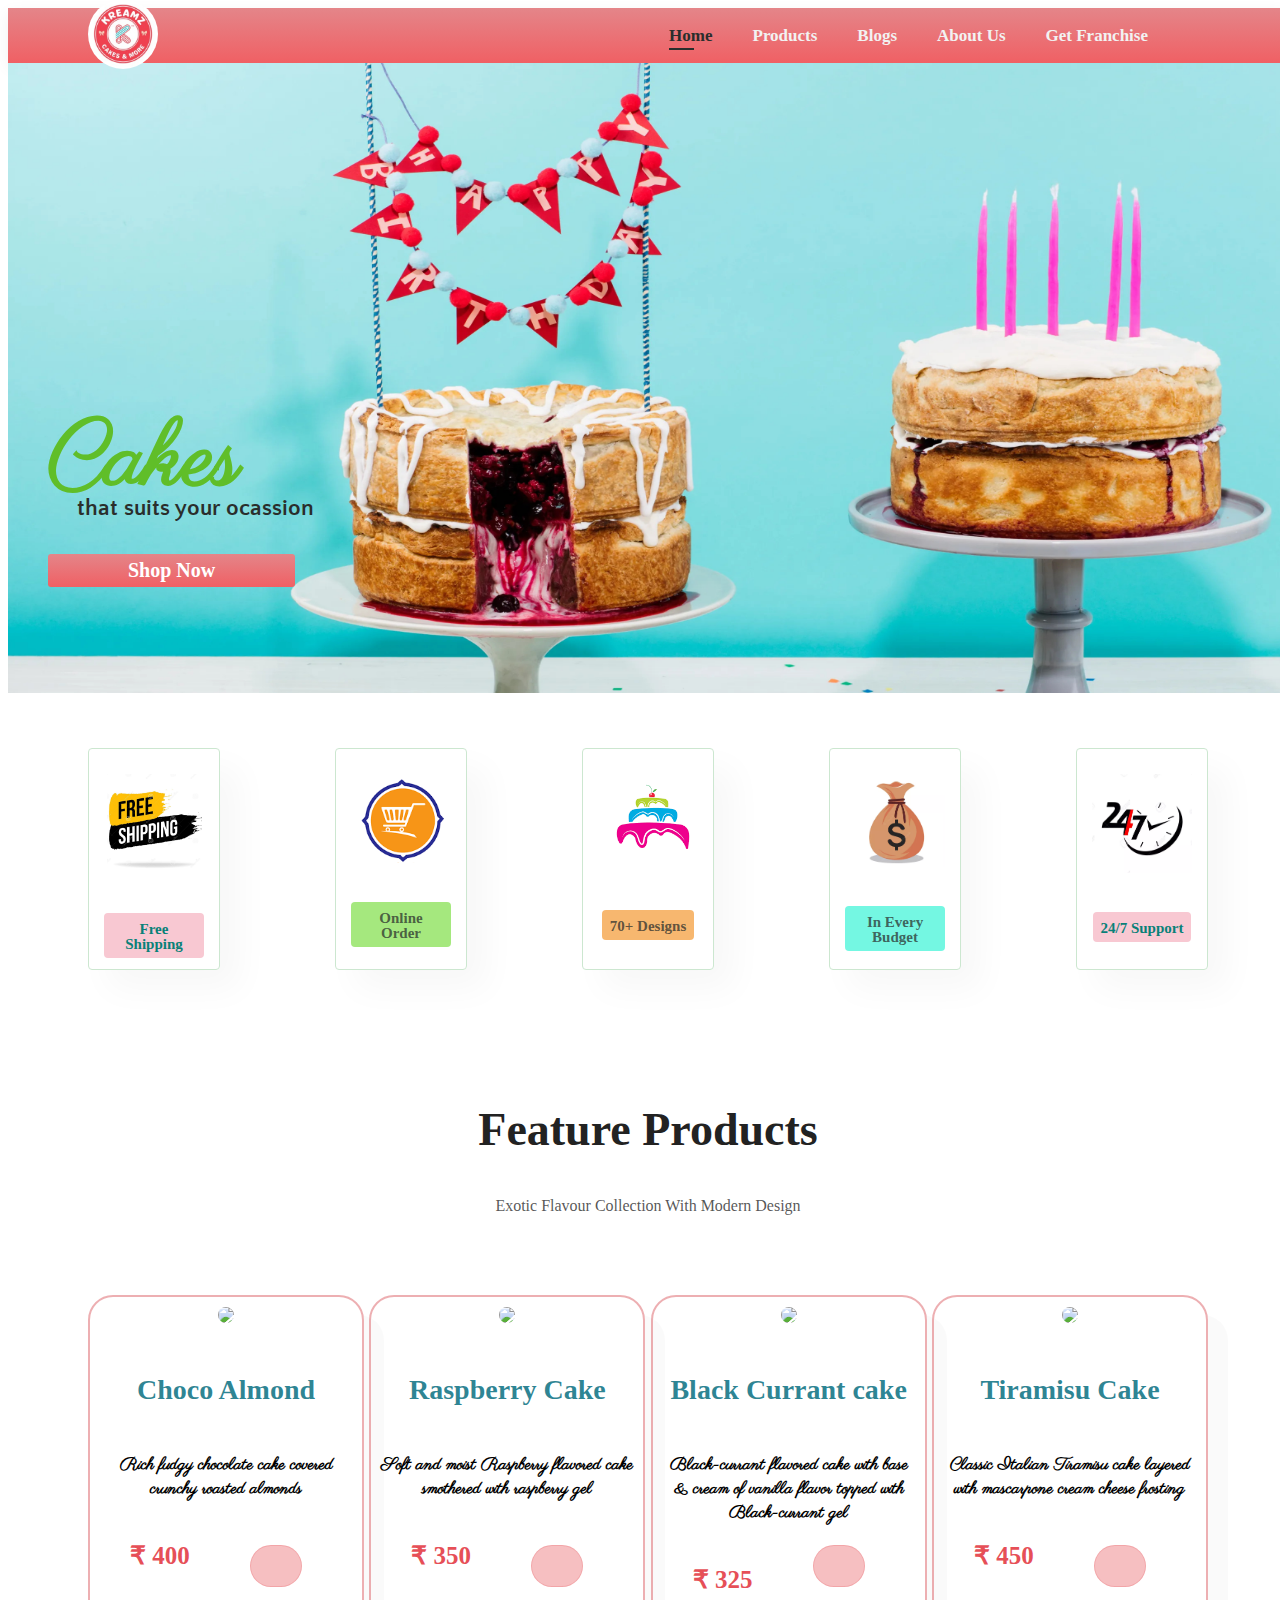
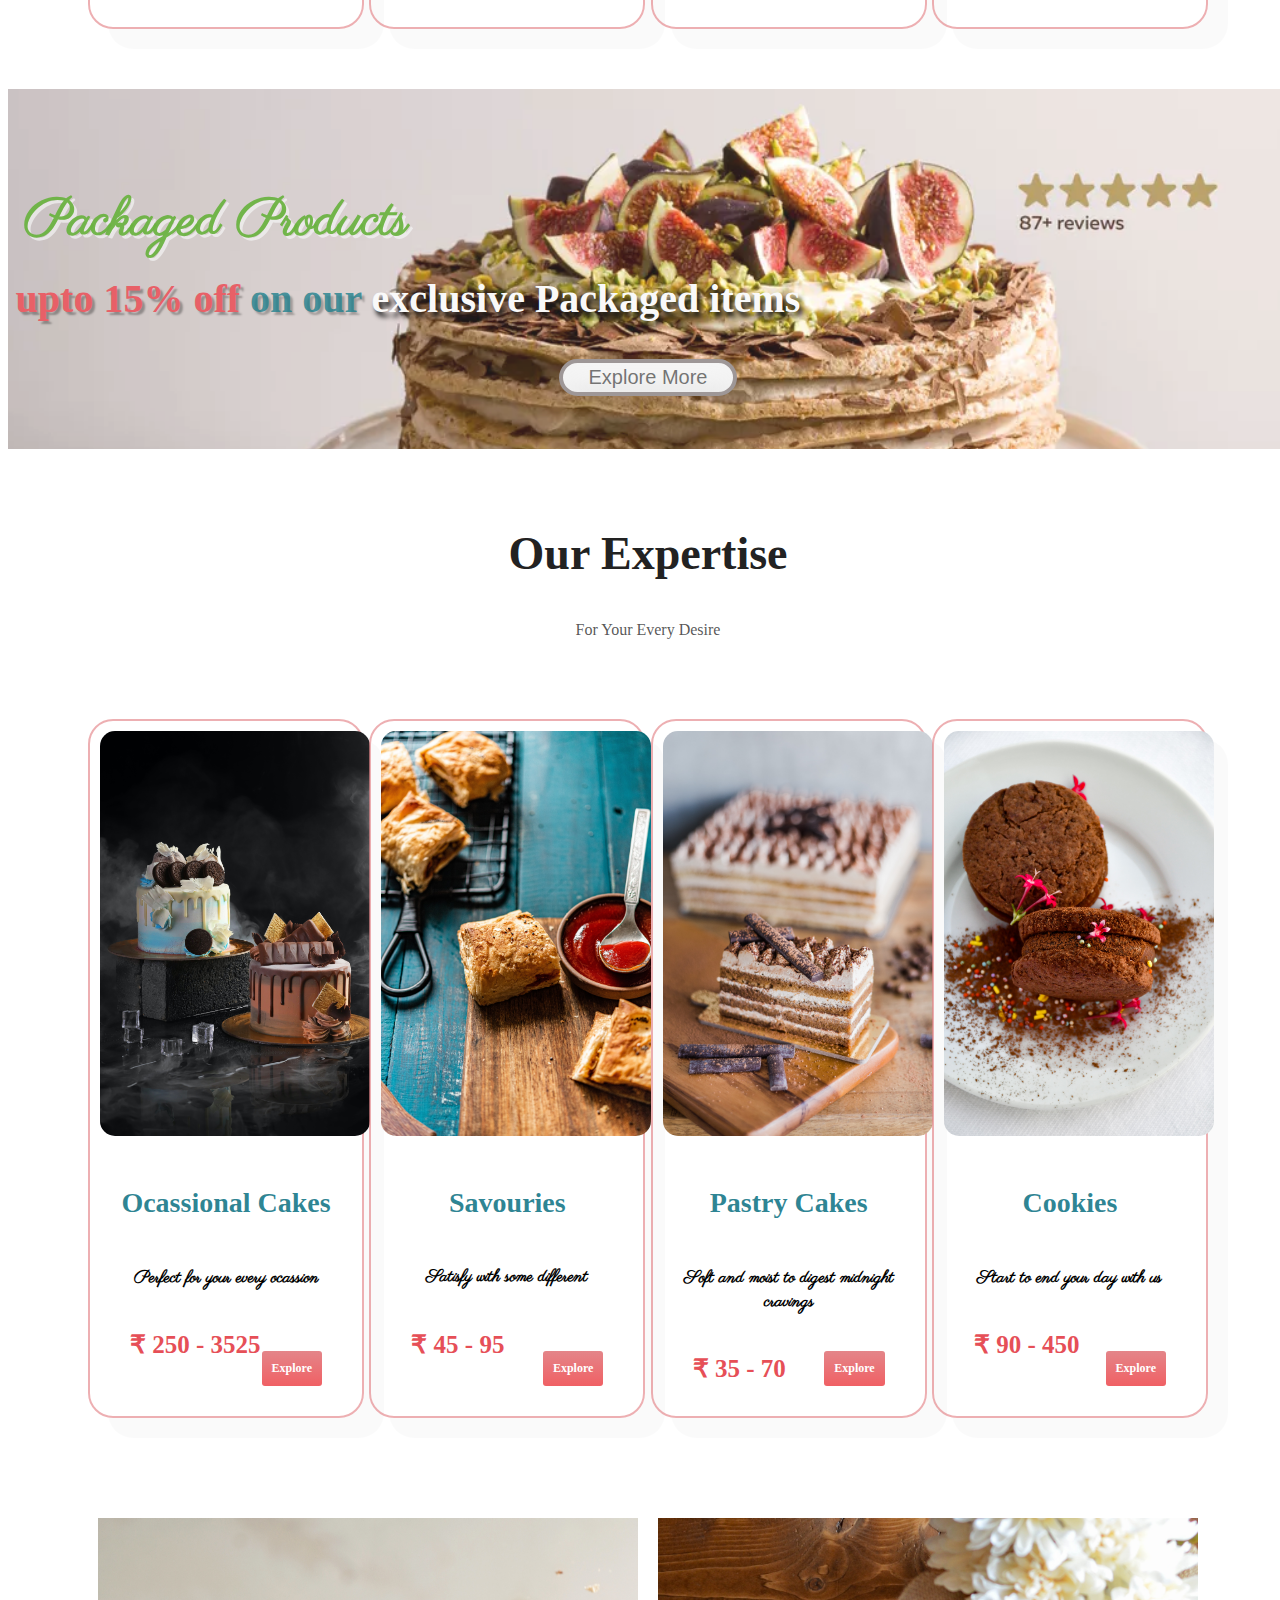
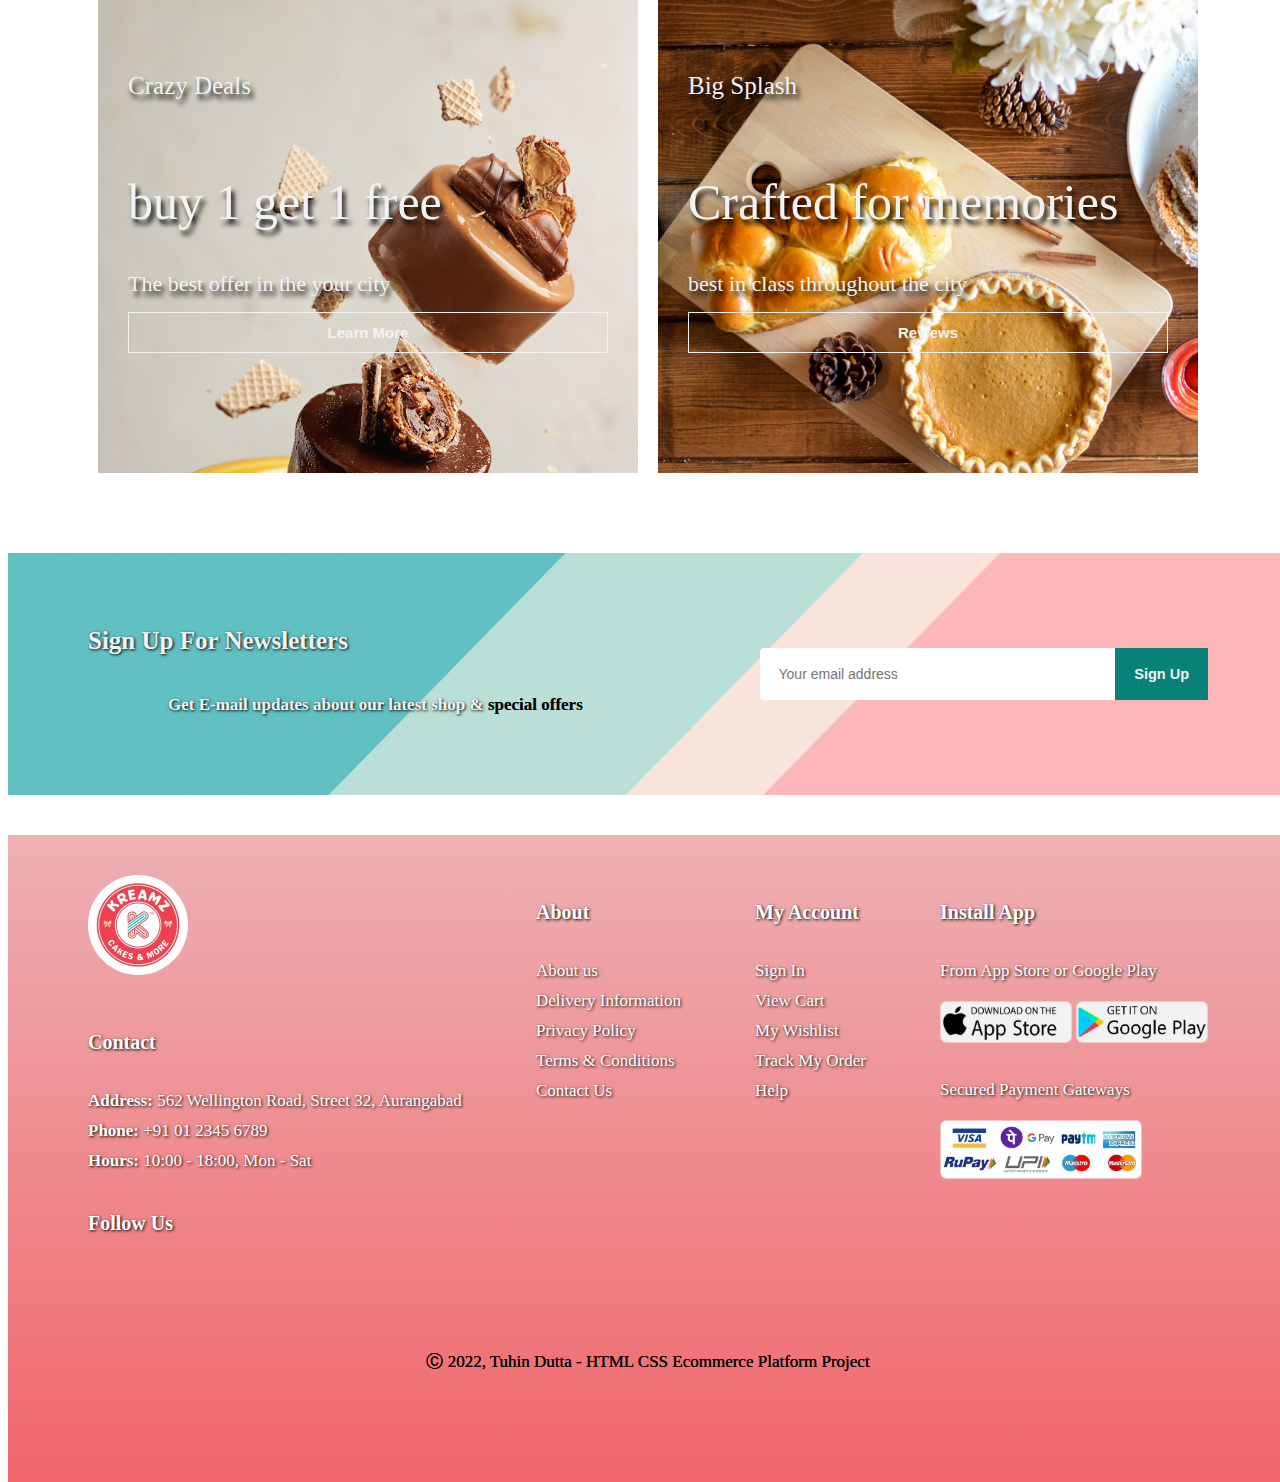
==== commit e388b9c6: "index.html" ====
--- a/index.html
+++ b/index.html
@@ -1,281 +1,259 @@
 <!DOCTYPE html>
 <html>
-
-<head>
-  <meta charset="utf-8">
-  <meta http-equiv="X-UA-Compatible" content="IE=edge">
-  <title> Kreamz || Cake for every ocassion </title>
-  <link rel="stylesheet" href="https://use.fontawesome.com/releases/v6.1.1/css/all.css" />
-
-  <link rel="preconnect" href="https://fonts.googleapis.com">
-  <link rel="preconnect" href="https://fonts.gstatic.com" crossorigin>
-
-  <link href="https://fonts.googleapis.com/css2?family=Josefin+Sans&family=Parisienne&display=swap" rel="stylesheet">
-  <link rel="preconnect" href="https://fonts.googleapis.com">
-
-  <link rel="preconnect" href="https://fonts.gstatic.com" crossorigin>
-
-  <link href="https://fonts.googleapis.com/css2?family=Quattrocento+Sans&display=swap" rel="stylesheet">
-
-  <meta name="description" content="">
-  <meta name="viewport" content="width=device-width, initial-scale=1">
-  <link rel="stylesheet" href="style.css">
-</head>
-
-<body>
-  <section id="header">
-    <a href="index.html"><img src="images/company logo.jpg" class="logo" alt="" </a>
-
-      <div>
-        <ul id="navbar">
-          <li><a class="active" href="index.html">Home</a></li>
-          <li><a href="product.html">Products</a></li>
-          <li><a href="blogs.html">Blogs</a></li>
-          <li><a href="aboutus.html">About Us</a></li>
-          <li><a href="franchise.html">Get Franchise</a></li>
-          <li><a href="cart.html"><i class="fa-solid fa-cart-arrow-down"></i></a></li>
-          <a href="#" id="close"><i class="fa-solid fa-xmark"></i></a>
-        </ul>
-      </div>
-      <div id="mobile">
-        <a href="cart.html"><i class="fa-solid fa-cart-arrow-down"></i></a>
-        <i id="bar" class="fas fa-outdent"></i>
-      </div>
-  </section>
-
-  <section id="hero">
-    <h1>Cakes</h1>
-    <h3>that suits your ocassion</h3>
-    <button>Shop Now</button>
-  </section>
-
-  <section id="feature" class="section-p1">
-    <div class="fe-box">
-      <img
-        src="images/free-shipping-icon-emblem-logo-brush-stroke-style-vector-flat-illustration-yellow-black-element-design-shops-web-192683053.jpg"
-        width="95px">
-      <h6>Free Shipping</h6>
-    </div>
-    <div class="fe-box">
-      <img src="images/images.png" width="100px">
-      <h6>Online Order</h6>
-    </div>
-    <div class="fe-box">
-      <img src="images/download.png" width="110px">
-      <h6>70+ Designs</h6>
-    </div>
-    <div class="fe-box">
-      <img src="images/bag-money-logo-template-sack-money-vector-illustration_23987-343.webp" width="100px">
-      <h6>In Every Budget</h6>
-    </div>
-    <div class="fe-box">
-      <img src="images/90491363-24-7-service-and-support-for-customers-24-hours-a-day-and-7-days-a-week-icon.webp"
-        width="100px">
-      <h6>24/7 Support</h6>
-    </div>
-  </section>
-
-  <section id="product1" class="section-p1">
-    <h2>Feature Products</h2>
-    <p>Exotic Flavour Collection With Modern Design</p>
-    <div class="pro-container">
-      <div class="pro">
-        <img src="https://enstore.sgp1.digitaloceanspaces.com/1005/item-388-azXw2vhduw.jpg">
-        <div class="des">
-          <h5>Choco Almond</h5>
-          <span>Rich fudgy chocolate cake covered crunchy roasted almonds </span>
-          <h4>&#8377 400</h4>
-        </div>
-        <a href="#"><i class="fa-solid fa-cart-arrow-down"></i></a>
-      </div>
-      <div class="pro">
-        <img
-          src="https://cdn.igp.com/f_auto,q_auto,t_pnopt9prodlp/products/p-colourful-birthday-cake-1-kg--188703-1.jpg">
-        <div class="des">
-          <h5>Raspberry Cake</h5>
-          <span>Soft and moist Raspberry flavored cake smothered with raspberry gel</span>
-          <h4>&#8377 350</h4>
-        </div>
-        <a href="#"><i class="fa-solid fa-cart-arrow-down"></i></a>
-      </div>
-      <div class="pro">
-        <img
-          src="https://cdn.igp.com/f_auto,q_auto,t_pnopt9prodlp/products/p-moist-chocolate-cake-600-gm--195633-1.jpg">
-        <div class="des">
-          <h5>Black Currant cake</h5>
-          <span>Black-currant flavored cake with base & cream of vanilla flavor topped with Black-currant gel</span>
-          <h4>&#8377 325</h4>
-        </div>
-        <a href="#"><i class="fa-solid fa-cart-arrow-down"></i></a>
-      </div>
-      <div class="pro">
-        <img src="https://cdn.shopify.com/s/files/1/1959/5979/products/CopyofUntitled_1_1024x1024@2x.png?v=1628664807">
-        <div class="des">
-          <h5>Tiramisu Cake</h5>
-          <span>Classic Italian Tiramisu cake layered with mascarpone cream cheese frosting</span>
-          <h4>&#8377 450</h4>
-        </div>
-        <a href="#"><i class="fa-solid fa-cart-arrow-down"></i></a>
-      </div>
-    </div>
-  </section>
-
-  <section id="banner">
-    <h4>Packaged Products</h4>
-    <h2><span>upto 15% off </span>on our <span1>exclusive Packaged items</span1>
-    </h2>
-    <button>Explore More</button>
-  </section>
-
-  <section id="product1" class="section-p1">
-    <h2>Our Expertise</h2>
-    <p>For Your Every Desire</p>
-    <div class="pro-container">
-      <div class="pro">
-        <img src="images/slashio-photography-GKcoau1ESxg-unsplash.jpg">
-        <div class="des">
-          <h5>Ocassional Cakes</h5>
-          <span>Perfect for your every ocassion</span>
-          <h4>&#8377 250 - 3525</h4>
-        </div>
-        <button>Explore</button>
-      </div>
-      <div class="pro">
-        <img src="images/anshu-a-R1cQdmwtPdc-unsplash.jpg">
-        <div class="des">
-          <h5>Savouries</h5>
-          <span>Satisfy with some different</span>
-          <h4>&#8377 45 - 95</h4>
-        </div>
-        <button>Explore</button>
-      </div>
-      <div class="pro">
-        <img src="images/anthony-espinosa-6iqpLKqeaE0-unsplash.jpg">
-        <div class="des">
-          <h5>Pastry Cakes</h5>
-          <span>Soft and moist to digest midnight cravings </span>
-          <h4>&#8377 35 - 70</h4>
-        </div>
-        <button>Explore</button>
-      </div>
-
-      <div class="pro">
-        <img src="images/dahiana-waszaj-da1m4gDkKb8-unsplash.jpg">
-        <div class="des">
-          <h5>Cookies</h5>
-          <span>Start to end your day with us</span>
-          <h4>&#8377 90 - 450</h4>
-        </div>
-        <button>Explore</button>
-      </div>
-    </div>
-  </section>
-
-  <section id="sm-banner" class="section-p1">
-    <div class="banner-box">
-      <h4>Crazy Deals</h4>
-      <h2>buy 1 get 1 free</h2>
-      <span>The best offer in the your city </span>
-      <button>Learn More</button>
-    </div>
-    <div class="banner-box banner-box2">
-      <h4>Big Splash</h4>
-      <h2>Crafted for memories</h2>
-      <span>best in class throughout the city </span>
-      <button>Reviews</button>
-    </div>
-  </section>
-
-  <section id="newsletter" class="section-p1 section-m1">
-    <div class="newstext">
-      <h4>Sign Up For Newsletters</h4>
-      <p>Get E-mail updates about our latest shop & <span>special offers</span>
-      </p>
-    </div>
-    <div class="form">
-      <input type="text" placeholder="Your email address">
-      <button>Sign Up</button>
-    </div>
-  </section>
-
-  <footer class="section-p1">
-    <div class="col">
-      <img class="logo" src="images/company logo.jpg">
-      <h4>Contact</h4>
-      <p><strong>Address: </strong> 562 Wellington Road, Street 32, Aurangabad</p>
-      <p><strong>Phone: </strong> +91 01 2345 6789</p>
-      <p><strong>Hours: </strong>10:00 - 18:00, Mon - Sat</p>
-      <div class="follow">
-        <h4>Follow Us</h4>
-        <div class="icon">
-          <i class="fab fa-facebook-f"></i>
-          <i class="fab fa-twitter"></i>
-          <i class="fab fa-instagram"></i>
-          <i class="fab fa-pinterest-p"></i>
-          <i class="fab fa-youtube"></i>
-        </div>
-      </div>
-    </div>
-
-    <div class="col">
-      <h4>About</h4>
-      <a href="#">
-        <p>About us</p>
-      </a>
-      <a href="#">
-        <p>Delivery Information</p>
-      </a>
-      <a href="#">
-        <p>Privacy Policy</p>
-      </a>
-      <a href="#">
-        <p>Terms & Conditions</p>
-      </a>
-      <a href="#">
-        <p>Contact Us</p>
-      </a>
-    </div>
-
-    <div class="col">
-      <h4>My Account</h4>
-      <a href="#">
-        <p>Sign In</p>
-      </a>
-      <a href="#">
-        <p>View Cart</p>
-      </a>
-      <a href="#">
-        <p>My Wishlist</p>
-      </a>
-      <a href="#">
-        <p>Track My Order</p>
-      </a>
-      <a href="#">
-        <p>Help</p>
-      </a>
-    </div>
-
-    <div class="col install">
-      <h4>Install App</h4>
-      <p>From App Store or Google Play</p>
-      <div class="row">
-        <img src="images/apple app store logo.jpg">
-        <img src="images/play store logo.jpg">
-      </div><br>
-      <p>Secured Payment Gateways </p>
-      <div class="row1">
-        <img src="images/Payments-Secured-by-Eazypay.jpg">
-      </div>
-
-    </div>
-
-    <div class="copyright">
-      <p>&#x24B8 2022, Tuhin Dutta - HTML CSS Ecommerce Platform Project </p>
-    </div>
-  </footer>
-
-
-  <script src="script.js" async defer></script>
-</body>
-
-</html>+   <head>
+      <meta charset="utf-8">
+      <meta http-equiv="X-UA-Compatible" content="IE=edge">
+      <title> Kreamz || Cake for every ocassion </title>
+      <link rel="stylesheet" href="https://use.fontawesome.com/releases/v6.1.1/css/all.css" />
+      <link rel="preconnect" href="https://fonts.googleapis.com">
+      <link rel="preconnect" href="https://fonts.gstatic.com" crossorigin>
+      <link href="https://fonts.googleapis.com/css2?family=Josefin+Sans&family=Parisienne&display=swap" rel="stylesheet">
+      <link rel="preconnect" href="https://fonts.googleapis.com">
+      <link rel="preconnect" href="https://fonts.gstatic.com" crossorigin>
+      <link href="https://fonts.googleapis.com/css2?family=Quattrocento+Sans&display=swap" rel="stylesheet">
+      <meta name="description" content="">
+      <meta name="viewport" content="width=device-width, initial-scale=1">
+      <link rel="stylesheet" href="style.css">
+   </head>
+   <body>
+      <section id="header">
+         <a href="index.html"><img src="images/company logo.jpg" class="logo" alt="" </a>
+         <div>
+            <ul id="navbar">
+               <li><a class="active" href="index.html">Home</a></li>
+               <li><a href="product.html">Products</a></li>
+               <li><a href="blogs.html">Blogs</a></li>
+               <li><a href="aboutus.html">About Us</a></li>
+               <li><a href="franchise.html">Get Franchise</a></li>
+               <li><a href="cart.html"><i class="fa-solid fa-cart-arrow-down"></i></a></li>
+               <a href="#" id="close"><i class="fa-solid fa-xmark"></i></a>
+            </ul>
+         </div>
+         <div id="mobile">
+            <a href="cart.html"><i class="fa-solid fa-cart-arrow-down"></i></a>
+            <i id="bar" class="fas fa-outdent"></i>
+         </div>
+      </section>
+      <section id="hero">
+         <h1>Cakes</h1>
+         <h3>that suits your ocassion</h3>
+         <button>Shop Now</button>
+      </section>
+      <section id="feature" class="section-p1">
+         <div class="fe-box">
+            <img
+               src="images/free-shipping-icon-emblem-logo-brush-stroke-style-vector-flat-illustration-yellow-black-element-design-shops-web-192683053.jpg"
+               width="95px">
+            <h6>Free Shipping</h6>
+         </div>
+         <div class="fe-box">
+            <img src="images/images.png" width="100px">
+            <h6>Online Order</h6>
+         </div>
+         <div class="fe-box">
+            <img src="images/download.png" width="110px">
+            <h6>70+ Designs</h6>
+         </div>
+         <div class="fe-box">
+            <img src="images/bag-money-logo-template-sack-money-vector-illustration_23987-343.webp" width="100px">
+            <h6>In Every Budget</h6>
+         </div>
+         <div class="fe-box">
+            <img src="images/90491363-24-7-service-and-support-for-customers-24-hours-a-day-and-7-days-a-week-icon.webp"
+               width="100px">
+            <h6>24/7 Support</h6>
+         </div>
+      </section>
+      <section id="product1" class="section-p1">
+         <h2>Feature Products</h2>
+         <p>Exotic Flavour Collection With Modern Design</p>
+         <div class="pro-container">
+            <div class="pro">
+               <img src="https://enstore.sgp1.digitaloceanspaces.com/1005/item-388-azXw2vhduw.jpg">
+               <div class="des">
+                  <h5>Choco Almond</h5>
+                  <span>Rich fudgy chocolate cake covered crunchy roasted almonds </span>
+                  <h4>&#8377 400</h4>
+               </div>
+               <a href="#"><i class="fa-solid fa-cart-arrow-down"></i></a>
+            </div>
+            <div class="pro">
+               <img
+                  src="https://cdn.igp.com/f_auto,q_auto,t_pnopt9prodlp/products/p-colourful-birthday-cake-1-kg--188703-1.jpg">
+               <div class="des">
+                  <h5>Raspberry Cake</h5>
+                  <span>Soft and moist Raspberry flavored cake smothered with raspberry gel</span>
+                  <h4>&#8377 350</h4>
+               </div>
+               <a href="#"><i class="fa-solid fa-cart-arrow-down"></i></a>
+            </div>
+            <div class="pro">
+               <img
+                  src="https://cdn.igp.com/f_auto,q_auto,t_pnopt9prodlp/products/p-moist-chocolate-cake-600-gm--195633-1.jpg">
+               <div class="des">
+                  <h5>Black Currant cake</h5>
+                  <span>Black-currant flavored cake with base & cream of vanilla flavor topped with Black-currant gel</span>
+                  <h4>&#8377 325</h4>
+               </div>
+               <a href="#"><i class="fa-solid fa-cart-arrow-down"></i></a>
+            </div>
+            <div class="pro">
+               <img src="https://cdn.shopify.com/s/files/1/1959/5979/products/CopyofUntitled_1_1024x1024@2x.png?v=1628664807">
+               <div class="des">
+                  <h5>Tiramisu Cake</h5>
+                  <span>Classic Italian Tiramisu cake layered with mascarpone cream cheese frosting</span>
+                  <h4>&#8377 450</h4>
+               </div>
+               <a href="#"><i class="fa-solid fa-cart-arrow-down"></i></a>
+            </div>
+         </div>
+      </section>
+      <section id="banner">
+         <h4>Packaged Products</h4>
+         <h2>
+            <span>upto 15% off </span>on our 
+            <span1>exclusive Packaged items</span1>
+         </h2>
+         <button>Explore More</button>
+      </section>
+      <section id="product1" class="section-p1">
+         <h2>Our Expertise</h2>
+         <p>For Your Every Desire</p>
+         <div class="pro-container">
+            <div class="pro">
+               <img src="images/slashio-photography-GKcoau1ESxg-unsplash.jpg">
+               <div class="des">
+                  <h5>Ocassional Cakes</h5>
+                  <span>Perfect for your every ocassion</span>
+                  <h4>&#8377 250 - 3525</h4>
+               </div>
+               <button>Explore</button>
+            </div>
+            <div class="pro">
+               <img src="images/anshu-a-R1cQdmwtPdc-unsplash.jpg">
+               <div class="des">
+                  <h5>Savouries</h5>
+                  <span>Satisfy with some different</span>
+                  <h4>&#8377 45 - 95</h4>
+               </div>
+               <button>Explore</button>
+            </div>
+            <div class="pro">
+               <img src="images/anthony-espinosa-6iqpLKqeaE0-unsplash.jpg">
+               <div class="des">
+                  <h5>Pastry Cakes</h5>
+                  <span>Soft and moist to digest midnight cravings </span>
+                  <h4>&#8377 35 - 70</h4>
+               </div>
+               <button>Explore</button>
+            </div>
+            <div class="pro">
+               <img src="images/dahiana-waszaj-da1m4gDkKb8-unsplash.jpg">
+               <div class="des">
+                  <h5>Cookies</h5>
+                  <span>Start to end your day with us</span>
+                  <h4>&#8377 90 - 450</h4>
+               </div>
+               <button>Explore</button>
+            </div>
+         </div>
+      </section>
+      <section id="sm-banner" class="section-p1">
+         <div class="banner-box">
+            <h4>Crazy Deals</h4>
+            <h2>buy 1 get 1 free</h2>
+            <span>The best offer in the your city </span>
+            <button>Learn More</button>
+         </div>
+         <div class="banner-box banner-box2">
+            <h4>Big Splash</h4>
+            <h2>Crafted for memories</h2>
+            <span>best in class throughout the city </span>
+            <button>Reviews</button>
+         </div>
+      </section>
+      <section id="newsletter" class="section-p1 section-m1">
+         <div class="newstext">
+            <h4>Sign Up For Newsletters</h4>
+            <p>Get E-mail updates about our latest shop & <span>special offers</span>
+            </p>
+         </div>
+         <div class="form">
+            <input type="text" placeholder="Your email address">
+            <button>Sign Up</button>
+         </div>
+      </section>
+      <footer class="section-p1">
+         <div class="col">
+            <img class="logo" src="images/company logo.jpg">
+            <h4>Contact</h4>
+            <p><strong>Address: </strong> 562 Wellington Road, Street 32, Aurangabad</p>
+            <p><strong>Phone: </strong> +91 01 2345 6789</p>
+            <p><strong>Hours: </strong>10:00 - 18:00, Mon - Sat</p>
+            <div class="follow">
+               <h4>Follow Us</h4>
+               <div class="icon">
+                  <i class="fab fa-facebook-f"></i>
+                  <i class="fab fa-twitter"></i>
+                  <i class="fab fa-instagram"></i>
+                  <i class="fab fa-pinterest-p"></i>
+                  <i class="fab fa-youtube"></i>
+               </div>
+            </div>
+         </div>
+         <div class="col">
+            <h4>About</h4>
+            <a href="#">
+               <p>About us</p>
+            </a>
+            <a href="#">
+               <p>Delivery Information</p>
+            </a>
+            <a href="#">
+               <p>Privacy Policy</p>
+            </a>
+            <a href="#">
+               <p>Terms & Conditions</p>
+            </a>
+            <a href="#">
+               <p>Contact Us</p>
+            </a>
+         </div>
+         <div class="col">
+            <h4>My Account</h4>
+            <a href="#">
+               <p>Sign In</p>
+            </a>
+            <a href="#">
+               <p>View Cart</p>
+            </a>
+            <a href="#">
+               <p>My Wishlist</p>
+            </a>
+            <a href="#">
+               <p>Track My Order</p>
+            </a>
+            <a href="#">
+               <p>Help</p>
+            </a>
+         </div>
+         <div class="col install">
+            <h4>Install App</h4>
+            <p>From App Store or Google Play</p>
+            <div class="row">
+               <img src="images/apple app store logo.jpg">
+               <img src="images/play store logo.jpg">
+            </div>
+            <br>
+            <p>Secured Payment Gateways </p>
+            <div class="row1">
+               <img src="images/Payments-Secured-by-Eazypay.jpg">
+            </div>
+         </div>
+         <div class="copyright">
+            <p>&#x24B8 2022, Tuhin Dutta - HTML CSS Ecommerce Platform Project </p>
+         </div>
+      </footer>
+      <script src="script.js" async defer></script>
+   </body>
+</html>
--- a/style.css
+++ b/style.css
@@ -1,1293 +1,1399 @@
-html, body {
-  height: 100%;
-  width: 100%;
-}
-<link rel="stylesheet" href="https://egkoppel.github.io/product-sans/google-fonts.css">
-* {
-   margin: 0;
-   padding: 0;
-    box-sizing: border-box;
-    font-family: 'product-sans';
-  }
-
- h1 {
-    font-size: 50px;
-    line-height: 64px;
-    color: #222;
-}
- 
- h2 {
-    font-size: 46px;
-    line-height: 54px;
-    color: #222;
- }
-
- h4 {
-    font-size: 20px;
-    color: #222;
- }
- 
- h6 {
-    font-weight: 700;
-    font-size: 12px;
- }
-
-
- p {
-    font-size: 16px;
-    margin: 40px 80px;
-    color:#3f3f3fe0;
- } 
-
- .section-p1 {
-    padding: 40px 80px;
- }
-
- .section-m1 {
-    margin: 40px 0;
- }
-
- body {
-    width: 100%;}
-
-    #header a img{
-      border-radius: 100px;
-      width: 70px;
-      }
-
-   #header{
-    display: flex;
-    align-items: center;
-    justify-content: space-between;
-    padding: 20px 80px;
-    background-image: linear-gradient(to top, #f06064 , #e48589);
-    box-shadow: 0 5px 15px rgba(0, 0, 0, 0.06);
-    max-height: 15px;
-    position: sticky
-    top: 0;
-    left: 0;
-    }
-
-     #navbar{   
-      display: flex;
-      align-items: center;
-      justify-content: center;
-
-    }
-    
-    #navbar li{
-      list-style: none;
-      padding: 0 20px;
-      position: relative;
-    }
-
-    #navbar li a{
-      text-decoration: none;
-      font-size: 17px;
-      font-weight: 590;
-      color: #f2f2f2;
-      transition: 0.1s ease-in-out;
-    }
-
-    #navbar li a:hover,
-    #navbar li a.active {
-       color: #2a2e2c;
-      }
-
-      #navbar li a.active::after,
-      #navbar li a:hover::after {
-        content: "";
-        width: 30%;
-        height: 2px;
-        background: #2a2e2c;
-        position: absolute;
-        bottom: -4px;
-        left: 20px;
-      }
-
-      #mobile {
-         display: none;
-         align-items: center;
-      }
-      
-      #close {display: none;}
-
-      #hero{
-         background-image: url("images/ezgif.com-gif-maker1.jpg");
-         background-size: cover;
-         padding: 0 40px;
-         display: flex;
-         flex-direction: column;
-         align-items: flex-start;
-         justify-content: center;
-         background-repeat: no-repeat;
-         background-size: 100% 120%;
-         height: 70vh;
-         
-      }
-      
-      #hero h1{font-family: 'Parisienne', cursive;
-         font-size: 90px;
-         font-weight: bold;
-         padding-top: 200px;
-         color:#60be29;}
-
-      #hero h3{font-family: 'Quattrocento Sans', sans-serif;
-         position: absolute;
-         padding-top: 2.7in;
-         padding-left: 0.3in;
-         color: #2a2e2c;
-         font-size: 23px;
-         font-weight: bolder;
-         }
-
-         #hero p{
-            font-family: 'Quattrocento Sans', sans-serif;
-            font-weight: bold;
-            padding-bottom: 60px;
-      
-         }
-
-      #hero button {
-         border:4px solid #948c8c;
-         display:inline-block;
-         background-image: linear-gradient(to top, #f06064 , #e48589);
-         border: 0;
-         padding: 5px 80px;
-         border-radius: 3px;
-         cursor: pointer;
-         overflow: hidden;
-         outline: none;
-         font-size: 20px;
-         color: rgb(255, 255, 255);
-         box-shadow: 0 8px 32px rgba(#000,.2);
-         transition: all .2s ease;
-         font-family:Product Sans;
-         font-weight: bold;
-        
-         }
-
-         #hero button:hover {
-            background:linear-gradient(to bottom, #e9e9e9 5%, #f9f9f9 100%);
-            color:#2a2e2c;
-            border: #f06064;
-            
-         }
-         #hero button:active {
-            position:relative;
-            top:1px;
-         } 
-
-         #page-header{
-            width:100%;
-            height: 40vh;
-            background-size: cover;
-            display: flex;
-            justify-content: center;
-            text-align: center;
-            flex-direction: column;
-            
-            background-image:url("images/Beige Paper Texture Bath _ Body eCommerce Web Banner.png");
-         }
-       
-         #page-header h2 {
-            padding-top: 70px;
-            color: #f2f2f2f3;
-            text-shadow: 3px 3px 2px #0000005b; 
-            margin-bottom: 4px;
-         }
-         #page-header p{
-            padding-top: 0px;
-            padding-bottom: 100px;
-            font-size: larger;
-            color: #f2f2f2;
-            text-shadow: 3px 3px 2px #000000d0; 
-            margin-top: 0px;
-         }
-
-
-         #feature {
-            display: flex;
-            align-items: center;
-            justify-content: space-between;
-            flex flex-wrap: wrap;
-         }
-         
-         #feature .fe-box{
-            width: 100px;
-            text-align: center;
-            padding: 25px 15px;
-            box-shadow: 20px 20px 34px rgba(0, 0, 0, 0.03);
-            border: 1px solid #cce7d0;
-            border-radius: 4px;
-            margin: 15px 0;
-            height: 170px;
-         }
-
-         #feature .fe-box:hover {
-            box-shadow: 10px 10px 54px rgba(70, 62, 221, 0.1);
-         }
-
-         #feature .fe-box image{width: 100%;
-         margin-bottom: 10px;
-         }
-
-         #feature .fe-box h6 {
-            padding: 9px 8px 6px 8px;
-            line-height: 1;
-            border-radius: 4px;
-            color: #088178;
-            background-color: #f8c8d2;
-            display: inline-block;
-            font-size: 15px;
-         }
-         #feature .fe-box:nth-child(2) img {
-            border-radius: 200px;
-
-         }
-          #feature .fe-box:nth-child(2) h6 {
-            background-color: #8fe25fce;
-            color: #2a2e2cbd;
-         }
-         #feature .fe-box:nth-child(3) h6 {
-            background-color: rgba(245, 169, 83, 0.836);
-            color: #2a2e2cbd;
-         }
-         #feature .fe-box:nth-child(4) h6 {
-            background-color: rgba(71, 245, 216, 0.753);
-            color: #2a2e2cbd;
-         }
-         #feature .fe-box:nth-child(5) h6 {
-            background-color: #f8c8d2;
-            color: #088178;
-         }
-
-         #prodetails{
-            display: flex;
-            margin-top: 20px;
-         }
-
-         #prodetails .single-pro-image {
-            width: 40%;
-            margin-right: 50px;
-         }
-         .small-img-group {
-            display: flex;
-            justify-content: space-between;
-         }
-         .small-ig-col {
-            cursor: pointer;
-            
-         }
-
-         #prodetails .single-pro-details{
-            width: 50%;
-            color: #000000bb;
-         }
-         #prodetails .single-pro-details h4{
-            padding: 10px 0 10px 0;
-            font-size: 33px;
-            margin-bottom: 5px;
-         }
-         #prodetails .single-pro-details h2{
-            font-size: 29px;
-            margin-top: 7px;
-            color:#3f3f3fde;
-         }
-         #prodetails .single-pro-details select{
-            display: block;
-            padding: 5px 10px;
-            margin-top: 10px;
-            font-family: 'product-sans';
-         }
-         #prodetails .single-pro-details input{
-            width: 50px;
-            height: 47px;
-            padding-left: 10px;
-            font-size: 16px;
-            margin-right: 10px;
-            font-family: 'product-sans';
-         }
-         
-         #prodetails .single-pro-details button{
-            background-color:#f06064;
-            color: #f2f2f2;
-            border: #e48589;
-            font-family: 'product-sans';
-            width: 50;
-            height: 30px;
-         }
-         #prodetails .single-pro-details input:focus{
-            outline: none;
-         }
-         #prodetails .single-pro-details select:focus{
-            outline: none;
-         }
-         #prodetails .single-pro-details span{
-            line-height: 25px;
-            color: #000000bb;
-         }
-         #page-header.blog-header{
-            background-image: url("images/janko-ferlic-sfL_QOnmy00-unsplash.jpg");
-         }
-         #blog{
-            padding: 150px 150px 0 150px;
-         }
-         #blog .blog-box{
-           display:flex;
-           align-items: center;
-           width: 100%; 
-           position: relative;
-           padding-bottom: 90px;
-         }
-         #blog .blog-img{
-            width: 50%;
-            margin-right: 40px;
-         }
-         #blog img{
-            width: 100%;
-            height: 300px;
-            object-fit: cover;
-         }
-         #blog .blog-details{
-            width: 50%;
-         }
-         #blog .blog-details h4{
-            color:#f06064;
-         }
-         #blog .blog-details a{
-            text-decoration: none;
-            font-size: 11px;
-            color: #000000;
-            font-weight: 700;
-            position: relative;
-            transition: 0.1s;
-         }
-         #blog .blog-details a::after{
-            content:"";
-            width: 50px;
-            height: 1px;
-            background-color: #000000;
-            position: absolute;
-            top: 4px;
-            right: -60px;
-         }
-         #blog .blog-details a:hover{
-            color:#f06064;
-         }
-         #blog .blog-details a:hover::after{
-            background-color:#f06064;
-         }
-         #blog .blog-box h1{
-            position: absolute;
-            top: -108px;
-            left: 0;
-            font-size: 70px;
-            font-weight: 700;
-            color: #e48589;
-            z-index: -9;
-         }
-         #page-header.about-header{
-            background-image: url("images/philip-strong-iOBTE2xsYko-unsplash.jpg");
-
-         }
-         #about-head{
-            display: flex;
-            align-items: center;
-         }
-         #about-head img{
-            width: 50%;
-            height: 280px;
-            margin-left: 75px;
-            border-radius: 20px;
-         }
-         #about-head div{
-            padding-left: 40px;
-         }
-         #about-app{
-            text-align: center;
-         }
-         #about-head div h2{
-            color: #e48589;
-         }
-         #about-app h1 {
-            color: #e48589;
-         }
-         #about-app h1 a{
-            color: #e48589;
-         }
-         #page-header.franchise-header{
-            background-image:url('images/ananthu-ganesh-gWzmrNBd17E-unsplash.jpg');
-         }
-
-         #contact-details{
-            display: flex;
-            align-items: center;
-            justify-content: space-between;
-            margin-left: 0px;
-         }
-
-         #contact-details .details{
-            width: 40%;
-            
-         }
-         #contact-details .details span{
-            font-size: 15px;
-            font-weight: bolder;
-         }
-         #contact-details .details h2{
-            font-size: 35px;
-            line-height: 35px;
-            padding: 20px 0;
-         }
-         #contact-details .details h3{
-            font-size: 18px;
-            padding-bottom: 15px;
-         }
-         #contact-details .details li{
-            list-style: none;
-            display: flex;
-            padding: 13px 0;
-         }
-         #contact-details .details li i{
-            font-size: 14px;
-            padding-right: 22px;
-         }
-         #contact-details .details li p{
-            margin: 0;
-            font-size: 14px;
-         }
-         #contact-details .map{
-            width: 55%;
-            height: 320px;
-            border-color: #000;
-            
-         }
-         #contact-details .map iframe{
-           
-            
-            
-            
-            
-         }
-         #form-details {
-            display: flex;
-            justify-content: space-between;
-            margin: 30px;
-            padding: 80px;
-            border: 1px solid #e1e1e1;
-         }
-         
-         #form-details form{
-            width: 65%;
-            display: flex;
-            flex-direction: column;
-            align-items: flex-start;
-         }
-         #form-details form span{
-            font-weight: bolder;
-            font-size: 15px;
-         }
-         #form-details form h2{
-            font-size: 40px;
-            line-height: 35px;
-            padding: 20px 0;
-         }
-         #form-details form input,
-         #form-details form textarea {
-            width: 100%;
-            padding: 12px 15px;
-            outline: none;
-            margin-bottom: 20px;
-            border: 1px solid #e48589;
-         }
-         #form-details form button{
-            position: relative;
-            background-image: linear-gradient(to top, #f06064 , #e48589);
-            border: 0;
-            padding: 14px 42px;
-            border-radius: 3px;
-            cursor: pointer;
-            overflow: hidden;
-            outline: none;
-            font-size: 15px;
-            color: rgb(255, 255, 255);
-            box-shadow: 0 8px 32px rgba(#000,.2);
-            transition: all .2s ease;
-            font-family:Product Sans;
-            font-weight: bolder;
-         }
-         #form-details .people div{
-            padding-bottom: 25px;
-            display: flex;
-            align-items: flex-start;
-         }
-         #form-details .people div img{
-            width: 105px;
-            object-fit: cover;
-            margin-right: 15px;
-         }
-         #form-details .people div p{
-            margin: 0;
-            font-size: 13px;
-            line-height: 25px;
-         }
-         #form-details .people div span{
-            display: block;
-            font-size: 16px;
-            font-weight: 600;
-            color: #000;
-         }
-         #form-details div img{
-            width: 105px;
-            object-fit: cover;
-            margin-right: 15px;
-         }
-         
-
-
-
-         #knowmoresection {
-            display: flex;
-            justify-content: space-between;
-            margin: 30px;
-            padding: 80px;
-            border: 1px solid #e1e1e1;
-            background-color: #f2f2f2c7;
-         }
-         
-         #knowmoresection form{
-            width: 65%;
-            display: flex;
-            flex-direction: column;
-            align-items: flex-start;
-         }
-         #knowmoresection form span{
-            font-weight: bolder;
-            font-size: 15px;
-         }
-         #knowmoresection form h2{
-            font-size: 40px;
-            line-height: 35px;
-            padding: 20px 0;
-         }
-         #knowmoresection form input,
-         #knowmoresection form textarea {
-            width: 100%;
-            padding: 12px 15px;
-            outline: none;
-            margin-bottom: 20px;
-            border: 1px solid #e1e1e1;
-         }
-         #knowmoresection .people div{
-            padding-bottom: 25px;
-            display: flex;
-            align-items: flex-start;
-         }
-         #knowmoresection people img{
-            width: 1000px;
-            height: 300px;
-            object-fit: cover;
-            margin-right: 15px;
-         }
-         #knowmoresection .people div p{
-            margin: 0;
-            font-size: 15px;
-            line-height: 25px;
-            text-align: center;
-
-         }
-         #knowmoresection .people div span{
-            display: block;
-            font-size: 30px;
-            font-weight: 600;
-            color: #000;
-            text-align: center;
-         }
-         #knowmoresection div img{
-            width: 500px;
-            object-fit: cover;
-            margin-right: 15px;
-            display: block;
-            margin-left: auto;
-            margin-right: auto;
-            width: 50%;;
-         }
-         #knowmoresection .people button{
-            position: relative;
-            background-image: linear-gradient(to top, #f06064 , #e48589);
-            border: 0;
-            padding: 14px 20px;
-            border-radius: 3px;
-            cursor: pointer;
-            overflow: hidden;
-            outline: none;
-            font-size: 15px;
-            color: rgb(255, 255, 255);
-            box-shadow: 0 8px 32px rgba(#000,.2);
-            transition: all .2s ease;
-            font-family:Product Sans;
-            font-weight: bolder;
-            margin: 0;
-            top: 1.5%;
-            left: 50%;
-             -ms-transform: translate(-50%, -50%);
-            transform: translate(-50%, -50%);
-         }
-         #cart table{
-            width: 100%;
-            border-collapse: collapse;
-            table-layout: fixed;
-            white-space: nowrap;
-         }
-         #cart table img{
-            width: 70px;
-         }
-         #cart table td:nth-child(1){
-            width: 100px;
-            text-align: center;
-         }
-         #cart table td:nth-child(2){
-            width: 150px;
-            text-align: center;
-         }
-         #cart table td:nth-child(3){
-            width: 250px;
-            text-align: center;
-         }
-         #cart table td:nth-child(4),
-         #cart table td:nth-child(5),
-         #cart table td:nth-child(6){
-            width: 150px;
-            text-align: center;
-         }
-         #cart table td:nth-child(5) input{
-            width: 70px;
-            padding: 10px 5px 10px 15px;
-            border: 1px solid #f06064;
-         }
-         #cart table thead{
-            border: 1px solid #f06064;
-            border-left: none;
-            border-right: none;
-         }
-         #cart table thead td{
-            font-weight: 700;
-            text-transform: uppercase;
-            font-size: 13px;
-            padding: 18px 0;
-         }
-         #cart table tbody tr td{
-            padding-top: 15px;
-            
-         }
-         #cart table tbody td{
-            font-size: 13px;
-            
-         }
-         
-         #cart-add{
-            display: flex;
-            flex-wrap: wrap;
-            justify-content: space-between;
-         }
-         #coupon{
-            width: 50%;
-            margin-bottom: 30px;
-            
-         }
-         #coupon h3,
-         #subtotal h3{
-            padding-bottom: 15px;
-         }
-         #coupon input{
-            padding: 10px 20px;
-            outline: none;
-            width: 60%;
-            margin-right: 10px;
-            border: 1px solid #f06064;
-         }
-         #coupon button{
-            
-            background-image: linear-gradient(to top, #f06064 , #e48589);
-            border: 0;
-            padding: 12px 20px;
-            border-radius: 3px;
-            cursor: pointer;
-            overflow: hidden;
-            outline: none;
-            font-size: 15px;
-            color: rgb(255, 255, 255);
-            box-shadow: 0 8px 32px rgba(#000,.2);
-            transition: all .2s ease;
-            font-family:Product Sans;
-            font-weight: bold;
-            }
-
-         #subtotal{
-            width: 40%;
-            margin-bottom: 30px;
-            padding: 10px;
-            border: 1px solid rgba(0, 0, 0, 0.151);
-            
-         }
-         #subtotal table{
-            border-collapse: collapse;
-            width: 100%;
-            margin-bottom: 20px;
-            
-         }
-         #subtotal table td{
-            width: 50%;
-            border: 1px solid#e48589;
-            padding: 10px;
-            font-size: 13px;
-            
-         }
-         #subtotal button{ 
-            background-image: linear-gradient(to top, #f06064 , #e48589);
-            border: 0;
-            padding: 12px 20px;
-            border-radius: 3px;
-            cursor: pointer;
-            overflow: hidden;
-            outline: none;
-            font-size: 15px;
-            color: rgb(255, 255, 255);
-            box-shadow: 0 8px 32px rgba(#000,.2);
-            transition: all .2s ease;
-            font-family:Product Sans;
-            font-weight: bold;
-         }
-
-         
-            #product1 {
-            text-align: center ;
-         }
-
-         #product1 .pro-container{
-            display: flex;
-            justify-content: space-between;
-            padding-top: 20px;
-            flex-wrap: wrap; 
-         }
-
-         #product1 .pro{
-            width: 22.5%;
-            min-width: 250px;
-            padding: 10px 10px 0px 10px;
-            border: 2px solid #e4858aa8;
-            border-radius: 25px;
-            cursor: pointer;
-            box-shadow: 20px 20px rgba(0, 0, 0, 0.02);
-            margin: 20px 0;
-            transition: 0.2s ease-in-out;
-            position: relative;
-         }
-         #product1 .pro:hover{
-            box-shadow: 20px 20px rgba(0, 0, 0, 0.06);
-         }
-
-         #product1 .pro img{
-            width: 270px;
-            border-radius: 15px;
-          }
-          #product1 .pro .des{
-            padding: ;
-          }
-          #product1 .pro .des span{
-            color: #000000;
-            font-size: 17px;
-            font-family: 'Parisienne', cursive;
-            font-weight: bolder;
-         }
-         
-          #product1 .pro .des h5{
-            padding: ;
-            text-align: ;
-            font-size: 28px;
-            color: #086f81d8;
-          }
-          #product1 .pro .des h4{
-            padding-top: 7px;
-            font-size: 25px;
-            font-weight: 700;
-            color: #e64f57;
-            text-align: left;
-            padding-left: 30px;
-          }
-
-         #product1 .pro .fa-solid {
-            width: 50px;
-            height: 40px;
-            line-height: 44px;
-            border-radius: 40px;
-            background-color: #e64f565d;
-            color:#086f81d8;
-            border: 0.5px solid #e64f563b;
-            position: absolute;
-            bottom:40px;
-            right: 60px;    
-         }
-
-         #banner{
-            display: flex;
-            flex-direction: column;
-            justify-content: center;
-            align-items: center;
-            background-image: url("images/CG_Mozart_5_Stars_Website_Banner_01_2000x1100px_1024x1024.webp");
-            opacity: 0.9;
-            width: 100%; 
-            height: 40vh;
-            background-size: cover;
-         }
-
-         #banner h4{
-            font-family: 'Parisienne', cursive;
-            color: #5aaa2cee;
-            font-size: 52px;
-            font-weight: bold;
-            position: absolute;
-            padding-right: 9in;
-            padding-bottom: 1in;
-            text-shadow: 3px 3px 0.5px #f2f2f2b6; 
-            }
-            
-            #banner h2 span{
-               color: #e64f57;
-               font-size: 40px;
-               text-align: center; 
-               text-shadow: 3px 3px 2px #0000005b; 
-                  
-            }
-
-         #banner h2{
-            color:#087381ce;
-            font-size: 40px;
-            text-align: center;
-            padding-right: 5in;
-            padding-top: 7.5%;
-            text-shadow: 3px 3px 2px #0000004d; 
-
-         }
-        
-         #banner h2 span1{
-            color: #f9f9f9;
-            font-size: 40px;
-            text-align: center; 
-            text-shadow: 3px 5px 5px #000000;       
-         }
-
-
-         #banner button { 
-            box-shadow:inset 2px 9px 23px 1px #f2f2f2;
-         background:linear-gradient(to bottom, #f9f9f9 5%, #e9e9e9 100%);
-         background-color:#f2f2f2;
-         border-radius:40px;
-         border:4px solid #948c8c;
-         display:inline-block;
-         cursor:pointer;
-         color:#666666;
-         font-family:'Gill Sans', 'Gill Sans MT', Calibri, 'Trebuchet MS', sans-serif;
-         font-size:20px;
-         padding: 3px 30px;
-         text-decoration:none;
-         text-shadow:0px 0px 0px #ffffff;
-         padding-left: 2%;
-         padding-right: 2%;
-         display: flex;
-         flex-direction: column;
-         justify-content: center;
-        }
-
-        #product1 .pro button{
-            position: relative;
-            background-image: linear-gradient(to top, #f06064 , #e48589);
-            border: 0;
-            padding: 10px 10px;
-            border-radius: 3px;
-            cursor: pointer;
-            overflow: hidden;
-            outline: none;
-            font-size: 12px;
-            color: rgb(255, 255, 255);
-            box-shadow: 0 8px 32px rgba(#000,.2);
-            transition: all .2s ease;
-            font-family:Product Sans;
-            font-weight: bolder;
-            flex-direction: column;
-            justify-content: center;
-            position: absolute;
-            bottom:30px;
-            right: 40px; 
-        }
-       
-
-        #sm-banner{
-         display:flex;
-         justify-content: space-around;
-         flex-wrap: inherit;
-        }
-
-        #sm-banner .banner-box {
-            display: flex;
-            flex-direction: column;
-            justify-content: center;
-            align-items: flex;
-            background-image: url("images/graphe-tween-nxtU8nDqv-c-unsplash.jpg");
-            width: 5in; 
-            height: 55vh;
-            background-size: cover;  
-            padding: 30px;     
-        }
-        #sm-banner .banner-box2{
-         
-         background-image: url("images/element5-digital-O7-OF1AAsyc-unsplash.jpg");  
-        }
-
-        #sm-banner .banner-box h4{
-            color: #f2f2f2;
-            font-size: 25px;
-            font-weight: 300;
-            text-shadow: 3px 5px 5px #000000;   
-         }
-         #sm-banner .banner-box h2{
-            color: #f2f2f2;
-            font-size: 50px;
-            font-weight: 300;
-            text-shadow: 3px 5px 5px #000000;   
-         }
-         #sm-banner .banner-box span{
-            color: #f2f2f2;
-            font-size: 22px;
-            font-weight: 500;
-            padding-bottom: 15px;
-            text-shadow: 3px 5px 5px #000000;   
-         }
-         #sm-banner .banner-box button{
-            font-size: 15px;
-            font-weight: 600;
-            padding: 11px 18px;
-            color: #f2f2f2;
-            background-color: transparent;
-            cursor: pointer;
-            border: 1px solid #f2f2f2;
-            outline: none;
-            transition: 0.2s;
-         }
-         #sm-banner .banner-box:hover button{
-            background: #088178;
-            border: 1px solid #088178;
-         }
-
-         #newsletter {
-            display: flex;
-            justify-content: space-between;
-            flex-wrap: wrap;
-            align-items: center;
-            background-image: url('images/gradienta-gwE9vXSi7Xw-unsplash.jpg');;
-            background-position: fit;
-            background-repeat: no-repeat;
-            background-size: 100% 120%;
-            
-         }
-         #newsletter h4{
-            font-size: 25px;
-            font-weight: 700;
-            color: #f2f2f2;
-            text-shadow: 1px 1px 3px #000000;  
-         }
-         #newsletter p{
-            font-size: 17px;
-            font-weight: 600;
-            color: #f2f2f2;
-            text-shadow: 1px 1px 3px #000000;  
-         }
-         #newsletter p span{
-            color: #00000088;
-            text-shadow: 0px 0px 0px #000000;  
-         }
-         #newsletter .form{
-            display: flex;
-            width: 40%;
-         }
-         #newsletter input{
-            height: 3.125rem;
-            padding: 0 1.25em;
-            font-size: 14px;
-            width: 100%;
-            border: 1px solid transparent;
-            border-radius: 4px;
-            outline: none;
-            border-top-right-radius: 0;
-            border-bottom-right-radius: 0;
-         }
-         #newsletter button{
-            font-size: 14.5px;
-            font-weight: 600;
-            padding: 11px 18px;
-            cursor: pointer;
-            border: 1px solid #088179b6;
-            outline: none;
-            transition: 0.2s;
-            background-color: #088178;
-            color: #f2f2f2;
-            white-space: nowrap;
-            border-top-left-radius: 0;
-            border-bottom-left-radius: 0;
-         }
-
-      footer{
-         height:63vh;
-         display: flex;
-         flex-wrap: wrap;
-         justify-content: space-between;
-         background-image: linear-gradient(to top, #f06065f6 , #e4858aa4);
-      }
-      footer .col img{
-         border-radius: 100px;
-         width: 100px;
-         }
-   
-      footer .col{
-         display: flex;
-         flex-direction: column;
-         align-items: flex-start;
-         margin-bottom: 20px;
-      }
-      footer .logo{
-         margin-bottom: 30px;
-      }
-      footer h4{
-         color: #ffffff;
-         font-size: 20px;
-         padding-bottom: 10px;
-         text-shadow: 1px 1px 3px #000000;  
-      }
-      footer p{
-         
-         margin-top: 20px;
-         margin: 0 0 8px 0;
-      }
-      footer p{
-         color: #ffffff;
-         font-size: 17px;
-         text-decoration: none;
-         text-shadow: 1px 1px 3px #000000;  
-         
-         margin-bottom:10px;
-      }
-      footer .follow{
-         margin-top: 5px;
-      }
-      footer .follow i{
-         
-         color: #f2f2f2;
-         cursor: pointer;
-      }
-      footer .install .row img{
-         border: 1px solid #f2f2f28a;
-         border-radius: 6px;
-         width: 130px;
-      }
-      footer .install .row1 img{
-         border: 1px solid #f2f2f28a;
-         border-radius: 6px;
-         width: 200px;
-      }
-      footer .install img{ 
-         margin: 10px 0 15px 0;
-      }
-      footer .follow i:hover,
-      footer a p:hover {
-         color: #088178;
-         text-shadow: 0px 0px 0px #000000;  
-      }
-
-      footer .copyright{
-         width: 100%;
-         text-align: center;
-      }
-      footer .copyright p{
-         color: #000000;
-         text-shadow: 0px 0px 0px #000000;  
-      }
-
-
-      @media (max-width:799px){
-         .section-p1 {
-            padding: 40px 80px; 
-         }
-         #navbar {
-            display:flex;
-            flex-direction: column;
-            align-items: flex-start;
-            justify-content: flex-start;
-            position: fixed;
-            top: 0;
-            right: 0px;
-            height: 40vh;
-            width: 300px;
-            background-image: linear-gradient(to top, #f06064 , #e48589);
-            box-shadow: 0 40px 60px rgb(0, 0, 0, 0.1);
-            padding: 80px 0 0 10px;
-            transition: 0.3s;
-         }
-         #navbar li {
-            margin-bottom: 25px;
-         }
-         #mobile {
-            display: flex;
-            align-items: center;
-         }
-         #mobile i{
-            color: #000000e5;
-            font-size: 20px;
-            padding-left: 20px;
-         }
-         #navbar.active{
-            right: 0px;
-         }
-         #close {
-            display: initial;
-            position: absolute;
-            top: 30px;
-            left: 30px;
-            color: #f2f2f2;
-            font-size: 24px;
-         }
-
-         #ig-bag{
-            display: none;
-         }
-
-         #feature {
-            justify-content: center;
-         }
-
-         #feature .fe-box{
-            margin: 15px 15px;
-
-         }
-      }
-
-      @media (max-width:477px){
-        #header {
-         padding: 18px 26px;
-      } 
-        #hero h1 {
-         color: #ffffff;
-         font-size: 100px;
-         margin: 0in 0in;
-         padding-bottom:in;
-         padding-left: in;
-         text-shadow: 2.5px 3px 3px #000000;
-      }
-        #hero h3 {
-         font-size: 21px;
-         color: #ffffff;
-         padding-bottom: 1.9in;
-         padding-left: 0.2in;
-         margin: 0in 0in;
-         text-shadow: 2px 2px 3px #000000;
-      }
-        #hero button{
-         border-left: in;
-         margin: 1in 0in;
-         box-shadow: 1px 1px 3px #0000005e;
-      }
-        
-        #hero {
-         padding:10px 20px;
-         background-position: 80%;
-      }
-
-      #feature {
-         flex-direction: column;
-         align-items:center;
-         justify-content: space-between;
-         padding-left: 0%;
-         padding-right: 0%;
-         height: 120vh;
-         
-         
-      }
-
-      #feature .fe-box {
-         width: 155px;
-         margin: 0 0 15px 0;
-         
-      }
-
-      #product1 p {
-         margin-left: 0%;
-         margin-right: 0%;
-         
-         
-      }
-
-      #banner{
-         display:active;
-         flex-direction: column;
-         justify-content: none;
-         align-items: left;
-         background-image: url("images/CG_Mozart_5_Stars_Website_Banner_01_2000x1100px_1024x1024.webp");
-         opacity: 0.9;
-         width: 30vh; 
-         height: 40vh;
-         background-size: cover;
-         padding-left: 30%;
-      }
-
-      #banner h4{
-         font-family: 'Parisienne', cursive;
-         color: #5aaa2cee;
-         font-size: 30px;
-         font-weight: bold;
-         position: absolute;
-         padding-left: 5in;
-         padding-bottom: 2in;
-         text-shadow: 3px 3px 0.5px #f2f2f2b6; 
-         }
-         
-         #banner h2 span{
-            color: #e64f57;
-            font-size: 20px;
-            text-align: ; 
-            text-shadow: 3px 3px 2px #0000005b; 
-               
-         }
-
-      #banner h2{
-         color:#087381ce;
-         font-size: 20px;
-         text-align: left;
-         padding-right: 0in;
-         padding-top: 0%;
-         text-shadow: 3px 3px 2px #0000004d; 
-
-      }
-     
-      #banner h2 span1{
-         color: #f9f9f9;
-         font-size: 20px;
-         text-align: left; 
-         text-shadow: 3px 5px 5px #000000;       
-      }
-
-      
-
-
-
-
-         
-
-
-
-   
-
-
-
-         
-
-    +html,
+body {
+	height: 100%;
+	width: 100%;
+}
+
+<link rel="stylesheet" href="https://egkoppel.github.io/product-sans/google-fonts.css">* {
+	margin: 0;
+	padding: 0;
+	box-sizing: border-box;
+	font-family: 'product-sans';
+}
+
+h1 {
+	font-size: 50px;
+	line-height: 64px;
+	color: #222;
+}
+
+h2 {
+	font-size: 46px;
+	line-height: 54px;
+	color: #222;
+}
+
+h4 {
+	font-size: 20px;
+	color: #222;
+}
+
+h6 {
+	font-weight: 700;
+	font-size: 12px;
+}
+
+
+p {
+	font-size: 16px;
+	margin: 40px 80px;
+	color: #3f3f3fe0;
+}
+
+.section-p1 {
+	padding: 40px 80px;
+}
+
+.section-m1 {
+	margin: 40px 0;
+}
+
+body {
+	width: 100%;
+}
+
+#header a img {
+	border-radius: 100px;
+	width: 70px;
+}
+
+#header {
+	display: flex;
+	align-items: center;
+	justify-content: space-between;
+	padding: 20px 80px;
+	background-image: linear-gradient(to top, #f06064, #e48589);
+	box-shadow: 0 5px 15px rgba(0, 0, 0, 0.06);
+	max-height: 15px;
+	position: sticky top: 0;
+	left: 0;
+}
+
+#navbar {
+	display: flex;
+	align-items: center;
+	justify-content: center;
+
+}
+
+#navbar li {
+	list-style: none;
+	padding: 0 20px;
+	position: relative;
+}
+
+#navbar li a {
+	text-decoration: none;
+	font-size: 17px;
+	font-weight: 590;
+	color: #f2f2f2;
+	transition: 0.1s ease-in-out;
+}
+
+#navbar li a:hover,
+#navbar li a.active {
+	color: #2a2e2c;
+}
+
+#navbar li a.active::after,
+#navbar li a:hover::after {
+	content: "";
+	width: 30%;
+	height: 2px;
+	background: #2a2e2c;
+	position: absolute;
+	bottom: -4px;
+	left: 20px;
+}
+
+#mobile {
+	display: none;
+	align-items: center;
+}
+
+#close {
+	display: none;
+}
+
+#hero {
+	background-image: url("images/ezgif.com-gif-maker1.jpg");
+	background-size: cover;
+	padding: 0 40px;
+	display: flex;
+	flex-direction: column;
+	align-items: flex-start;
+	justify-content: center;
+	background-repeat: no-repeat;
+	background-size: 100% 120%;
+	height: 70vh;
+
+}
+
+#hero h1 {
+	font-family: 'Parisienne', cursive;
+	font-size: 90px;
+	font-weight: bold;
+	padding-top: 200px;
+	color: #60be29;
+}
+
+#hero h3 {
+	font-family: 'Quattrocento Sans', sans-serif;
+	position: absolute;
+	padding-top: 2.7in;
+	padding-left: 0.3in;
+	color: #2a2e2c;
+	font-size: 23px;
+	font-weight: bolder;
+}
+
+#hero p {
+	font-family: 'Quattrocento Sans', sans-serif;
+	font-weight: bold;
+	padding-bottom: 60px;
+
+}
+
+#hero button {
+	border: 4px solid #948c8c;
+	display: inline-block;
+	background-image: linear-gradient(to top, #f06064, #e48589);
+	border: 0;
+	padding: 5px 80px;
+	border-radius: 3px;
+	cursor: pointer;
+	overflow: hidden;
+	outline: none;
+	font-size: 20px;
+	color: rgb(255, 255, 255);
+	box-shadow: 0 8px 32px rgba(#000, .2);
+	transition: all .2s ease;
+	font-family: Product Sans;
+	font-weight: bold;
+
+}
+
+#hero button:hover {
+	background: linear-gradient(to bottom, #e9e9e9 5%, #f9f9f9 100%);
+	color: #2a2e2c;
+	border: #f06064;
+
+}
+
+#hero button:active {
+	position: relative;
+	top: 1px;
+}
+
+#page-header {
+	width: 100%;
+	height: 40vh;
+	background-size: cover;
+	display: flex;
+	justify-content: center;
+	text-align: center;
+	flex-direction: column;
+
+	background-image: url("images/Beige Paper Texture Bath _ Body eCommerce Web Banner.png");
+}
+
+#page-header h2 {
+	padding-top: 70px;
+	color: #f2f2f2f3;
+	text-shadow: 3px 3px 2px #0000005b;
+	margin-bottom: 4px;
+}
+
+#page-header p {
+	padding-top: 0px;
+	padding-bottom: 100px;
+	font-size: larger;
+	color: #f2f2f2;
+	text-shadow: 3px 3px 2px #000000d0;
+	margin-top: 0px;
+}
+
+
+#feature {
+	display: flex;
+	align-items: center;
+	justify-content: space-between;
+	flex flex-wrap: wrap;
+}
+
+#feature .fe-box {
+	width: 100px;
+	text-align: center;
+	padding: 25px 15px;
+	box-shadow: 20px 20px 34px rgba(0, 0, 0, 0.03);
+	border: 1px solid #cce7d0;
+	border-radius: 4px;
+	margin: 15px 0;
+	height: 170px;
+}
+
+#feature .fe-box:hover {
+	box-shadow: 10px 10px 54px rgba(70, 62, 221, 0.1);
+}
+
+#feature .fe-box image {
+	width: 100%;
+	margin-bottom: 10px;
+}
+
+#feature .fe-box h6 {
+	padding: 9px 8px 6px 8px;
+	line-height: 1;
+	border-radius: 4px;
+	color: #088178;
+	background-color: #f8c8d2;
+	display: inline-block;
+	font-size: 15px;
+}
+
+#feature .fe-box:nth-child(2) img {
+	border-radius: 200px;
+
+}
+
+#feature .fe-box:nth-child(2) h6 {
+	background-color: #8fe25fce;
+	color: #2a2e2cbd;
+}
+
+#feature .fe-box:nth-child(3) h6 {
+	background-color: rgba(245, 169, 83, 0.836);
+	color: #2a2e2cbd;
+}
+
+#feature .fe-box:nth-child(4) h6 {
+	background-color: rgba(71, 245, 216, 0.753);
+	color: #2a2e2cbd;
+}
+
+#feature .fe-box:nth-child(5) h6 {
+	background-color: #f8c8d2;
+	color: #088178;
+}
+
+#prodetails {
+	display: flex;
+	margin-top: 20px;
+}
+
+#prodetails .single-pro-image {
+	width: 40%;
+	margin-right: 50px;
+}
+
+.small-img-group {
+	display: flex;
+	justify-content: space-between;
+}
+
+.small-ig-col {
+	cursor: pointer;
+
+}
+
+#prodetails .single-pro-details {
+	width: 50%;
+	color: #000000bb;
+}
+
+#prodetails .single-pro-details h4 {
+	padding: 10px 0 10px 0;
+	font-size: 33px;
+	margin-bottom: 5px;
+}
+
+#prodetails .single-pro-details h2 {
+	font-size: 29px;
+	margin-top: 7px;
+	color: #3f3f3fde;
+}
+
+#prodetails .single-pro-details select {
+	display: block;
+	padding: 5px 10px;
+	margin-top: 10px;
+	font-family: 'product-sans';
+}
+
+#prodetails .single-pro-details input {
+	width: 50px;
+	height: 47px;
+	padding-left: 10px;
+	font-size: 16px;
+	margin-right: 10px;
+	font-family: 'product-sans';
+}
+
+#prodetails .single-pro-details button {
+	background-color: #f06064;
+	color: #f2f2f2;
+	border: #e48589;
+	font-family: 'product-sans';
+	width: 50;
+	height: 30px;
+}
+
+#prodetails .single-pro-details input:focus {
+	outline: none;
+}
+
+#prodetails .single-pro-details select:focus {
+	outline: none;
+}
+
+#prodetails .single-pro-details span {
+	line-height: 25px;
+	color: #000000bb;
+}
+
+#page-header.blog-header {
+	background-image: url("images/janko-ferlic-sfL_QOnmy00-unsplash.jpg");
+}
+
+#blog {
+	padding: 150px 150px 0 150px;
+}
+
+#blog .blog-box {
+	display: flex;
+	align-items: center;
+	width: 100%;
+	position: relative;
+	padding-bottom: 90px;
+}
+
+#blog .blog-img {
+	width: 50%;
+	margin-right: 40px;
+}
+
+#blog img {
+	width: 100%;
+	height: 300px;
+	object-fit: cover;
+}
+
+#blog .blog-details {
+	width: 50%;
+}
+
+#blog .blog-details h4 {
+	color: #f06064;
+}
+
+#blog .blog-details a {
+	text-decoration: none;
+	font-size: 11px;
+	color: #000000;
+	font-weight: 700;
+	position: relative;
+	transition: 0.1s;
+}
+
+#blog .blog-details a::after {
+	content: "";
+	width: 50px;
+	height: 1px;
+	background-color: #000000;
+	position: absolute;
+	top: 4px;
+	right: -60px;
+}
+
+#blog .blog-details a:hover {
+	color: #f06064;
+}
+
+#blog .blog-details a:hover::after {
+	background-color: #f06064;
+}
+
+#blog .blog-box h1 {
+	position: absolute;
+	top: -108px;
+	left: 0;
+	font-size: 70px;
+	font-weight: 700;
+	color: #e48589;
+	z-index: -9;
+}
+
+#page-header.about-header {
+	background-image: url("images/philip-strong-iOBTE2xsYko-unsplash.jpg");
+
+}
+
+#about-head {
+	display: flex;
+	align-items: center;
+}
+
+#about-head img {
+	width: 50%;
+	height: 280px;
+	margin-left: 75px;
+	border-radius: 20px;
+}
+
+#about-head div {
+	padding-left: 40px;
+}
+
+#about-app {
+	text-align: center;
+}
+
+#about-head div h2 {
+	color: #e48589;
+}
+
+#about-app h1 {
+	color: #e48589;
+}
+
+#about-app h1 a {
+	color: #e48589;
+}
+
+#page-header.franchise-header {
+	background-image: url('images/ananthu-ganesh-gWzmrNBd17E-unsplash.jpg');
+}
+
+#contact-details {
+	display: flex;
+	align-items: center;
+	justify-content: space-between;
+	margin-left: 0px;
+}
+
+#contact-details .details {
+	width: 40%;
+
+}
+
+#contact-details .details span {
+	font-size: 15px;
+	font-weight: bolder;
+}
+
+#contact-details .details h2 {
+	font-size: 35px;
+	line-height: 35px;
+	padding: 20px 0;
+}
+
+#contact-details .details h3 {
+	font-size: 18px;
+	padding-bottom: 15px;
+}
+
+#contact-details .details li {
+	list-style: none;
+	display: flex;
+	padding: 13px 0;
+}
+
+#contact-details .details li i {
+	font-size: 14px;
+	padding-right: 22px;
+}
+
+#contact-details .details li p {
+	margin: 0;
+	font-size: 14px;
+}
+
+#contact-details .map {
+	width: 55%;
+	height: 320px;
+	border-color: #000;
+
+}
+
+#contact-details .map iframe {}
+
+#form-details {
+	display: flex;
+	justify-content: space-between;
+	margin: 30px;
+	padding: 80px;
+	border: 1px solid #e1e1e1;
+}
+
+#form-details form {
+	width: 65%;
+	display: flex;
+	flex-direction: column;
+	align-items: flex-start;
+}
+
+#form-details form span {
+	font-weight: bolder;
+	font-size: 15px;
+}
+
+#form-details form h2 {
+	font-size: 40px;
+	line-height: 35px;
+	padding: 20px 0;
+}
+
+#form-details form input,
+#form-details form textarea {
+	width: 100%;
+	padding: 12px 15px;
+	outline: none;
+	margin-bottom: 20px;
+	border: 1px solid #e48589;
+}
+
+#form-details form button {
+	position: relative;
+	background-image: linear-gradient(to top, #f06064, #e48589);
+	border: 0;
+	padding: 14px 42px;
+	border-radius: 3px;
+	cursor: pointer;
+	overflow: hidden;
+	outline: none;
+	font-size: 15px;
+	color: rgb(255, 255, 255);
+	box-shadow: 0 8px 32px rgba(#000, .2);
+	transition: all .2s ease;
+	font-family: Product Sans;
+	font-weight: bolder;
+}
+
+#form-details .people div {
+	padding-bottom: 25px;
+	display: flex;
+	align-items: flex-start;
+}
+
+#form-details .people div img {
+	width: 105px;
+	object-fit: cover;
+	margin-right: 15px;
+}
+
+#form-details .people div p {
+	margin: 0;
+	font-size: 13px;
+	line-height: 25px;
+}
+
+#form-details .people div span {
+	display: block;
+	font-size: 16px;
+	font-weight: 600;
+	color: #000;
+}
+
+#form-details div img {
+	width: 105px;
+	object-fit: cover;
+	margin-right: 15px;
+}
+
+
+#knowmoresection {
+	display: flex;
+	justify-content: space-between;
+	margin: 30px;
+	padding: 80px;
+	border: 1px solid #e1e1e1;
+	background-color: #f2f2f2c7;
+}
+
+#knowmoresection form {
+	width: 65%;
+	display: flex;
+	flex-direction: column;
+	align-items: flex-start;
+}
+
+#knowmoresection form span {
+	font-weight: bolder;
+	font-size: 15px;
+}
+
+#knowmoresection form h2 {
+	font-size: 40px;
+	line-height: 35px;
+	padding: 20px 0;
+}
+
+#knowmoresection form input,
+#knowmoresection form textarea {
+	width: 100%;
+	padding: 12px 15px;
+	outline: none;
+	margin-bottom: 20px;
+	border: 1px solid #e1e1e1;
+}
+
+#knowmoresection .people div {
+	padding-bottom: 25px;
+	display: flex;
+	align-items: flex-start;
+}
+
+#knowmoresection people img {
+	width: 1000px;
+	height: 300px;
+	object-fit: cover;
+	margin-right: 15px;
+}
+
+#knowmoresection .people div p {
+	margin: 0;
+	font-size: 15px;
+	line-height: 25px;
+	text-align: center;
+
+}
+
+#knowmoresection .people div span {
+	display: block;
+	font-size: 30px;
+	font-weight: 600;
+	color: #000;
+	text-align: center;
+}
+
+#knowmoresection div img {
+	width: 500px;
+	object-fit: cover;
+	margin-right: 15px;
+	display: block;
+	margin-left: auto;
+	margin-right: auto;
+	width: 50%;
+	;
+}
+
+#knowmoresection .people button {
+	position: relative;
+	background-image: linear-gradient(to top, #f06064, #e48589);
+	border: 0;
+	padding: 14px 20px;
+	border-radius: 3px;
+	cursor: pointer;
+	overflow: hidden;
+	outline: none;
+	font-size: 15px;
+	color: rgb(255, 255, 255);
+	box-shadow: 0 8px 32px rgba(#000, .2);
+	transition: all .2s ease;
+	font-family: Product Sans;
+	font-weight: bolder;
+	margin: 0;
+	top: 1.5%;
+	left: 50%;
+	-ms-transform: translate(-50%, -50%);
+	transform: translate(-50%, -50%);
+}
+
+#cart table {
+	width: 100%;
+	border-collapse: collapse;
+	table-layout: fixed;
+	white-space: nowrap;
+}
+
+#cart table img {
+	width: 70px;
+}
+
+#cart table td:nth-child(1) {
+	width: 100px;
+	text-align: center;
+}
+
+#cart table td:nth-child(2) {
+	width: 150px;
+	text-align: center;
+}
+
+#cart table td:nth-child(3) {
+	width: 250px;
+	text-align: center;
+}
+
+#cart table td:nth-child(4),
+#cart table td:nth-child(5),
+#cart table td:nth-child(6) {
+	width: 150px;
+	text-align: center;
+}
+
+#cart table td:nth-child(5) input {
+	width: 70px;
+	padding: 10px 5px 10px 15px;
+	border: 1px solid #f06064;
+}
+
+#cart table thead {
+	border: 1px solid #f06064;
+	border-left: none;
+	border-right: none;
+}
+
+#cart table thead td {
+	font-weight: 700;
+	text-transform: uppercase;
+	font-size: 13px;
+	padding: 18px 0;
+}
+
+#cart table tbody tr td {
+	padding-top: 15px;
+
+}
+
+#cart table tbody td {
+	font-size: 13px;
+
+}
+
+#cart-add {
+	display: flex;
+	flex-wrap: wrap;
+	justify-content: space-between;
+}
+
+#coupon {
+	width: 50%;
+	margin-bottom: 30px;
+
+}
+
+#coupon h3,
+#subtotal h3 {
+	padding-bottom: 15px;
+}
+
+#coupon input {
+	padding: 10px 20px;
+	outline: none;
+	width: 60%;
+	margin-right: 10px;
+	border: 1px solid #f06064;
+}
+
+#coupon button {
+
+	background-image: linear-gradient(to top, #f06064, #e48589);
+	border: 0;
+	padding: 12px 20px;
+	border-radius: 3px;
+	cursor: pointer;
+	overflow: hidden;
+	outline: none;
+	font-size: 15px;
+	color: rgb(255, 255, 255);
+	box-shadow: 0 8px 32px rgba(#000, .2);
+	transition: all .2s ease;
+	font-family: Product Sans;
+	font-weight: bold;
+}
+
+#subtotal {
+	width: 40%;
+	margin-bottom: 30px;
+	padding: 10px;
+	border: 1px solid rgba(0, 0, 0, 0.151);
+
+}
+
+#subtotal table {
+	border-collapse: collapse;
+	width: 100%;
+	margin-bottom: 20px;
+
+}
+
+#subtotal table td {
+	width: 50%;
+	border: 1px solid#e48589;
+	padding: 10px;
+	font-size: 13px;
+
+}
+
+#subtotal button {
+	background-image: linear-gradient(to top, #f06064, #e48589);
+	border: 0;
+	padding: 12px 20px;
+	border-radius: 3px;
+	cursor: pointer;
+	overflow: hidden;
+	outline: none;
+	font-size: 15px;
+	color: rgb(255, 255, 255);
+	box-shadow: 0 8px 32px rgba(#000, .2);
+	transition: all .2s ease;
+	font-family: Product Sans;
+	font-weight: bold;
+}
+
+
+#product1 {
+	text-align: center;
+}
+
+#product1 .pro-container {
+	display: flex;
+	justify-content: space-between;
+	padding-top: 20px;
+	flex-wrap: wrap;
+}
+
+#product1 .pro {
+	width: 22.5%;
+	min-width: 250px;
+	padding: 10px 10px 0px 10px;
+	border: 2px solid #e4858aa8;
+	border-radius: 25px;
+	cursor: pointer;
+	box-shadow: 20px 20px rgba(0, 0, 0, 0.02);
+	margin: 20px 0;
+	transition: 0.2s ease-in-out;
+	position: relative;
+}
+
+#product1 .pro:hover {
+	box-shadow: 20px 20px rgba(0, 0, 0, 0.06);
+}
+
+#product1 .pro img {
+	width: 270px;
+	border-radius: 15px;
+}
+
+#product1 .pro .des {
+	padding: ;
+}
+
+#product1 .pro .des span {
+	color: #000000;
+	font-size: 17px;
+	font-family: 'Parisienne', cursive;
+	font-weight: bolder;
+}
+
+#product1 .pro .des h5 {
+	padding: ;
+	text-align: ;
+	font-size: 28px;
+	color: #086f81d8;
+}
+
+#product1 .pro .des h4 {
+	padding-top: 7px;
+	font-size: 25px;
+	font-weight: 700;
+	color: #e64f57;
+	text-align: left;
+	padding-left: 30px;
+}
+
+#product1 .pro .fa-solid {
+	width: 50px;
+	height: 40px;
+	line-height: 44px;
+	border-radius: 40px;
+	background-color: #e64f565d;
+	color: #086f81d8;
+	border: 0.5px solid #e64f563b;
+	position: absolute;
+	bottom: 40px;
+	right: 60px;
+}
+
+#banner {
+	display: flex;
+	flex-direction: column;
+	justify-content: center;
+	align-items: center;
+	background-image: url("images/CG_Mozart_5_Stars_Website_Banner_01_2000x1100px_1024x1024.webp");
+	opacity: 0.9;
+	width: 100%;
+	height: 40vh;
+	background-size: cover;
+}
+
+#banner h4 {
+	font-family: 'Parisienne', cursive;
+	color: #5aaa2cee;
+	font-size: 52px;
+	font-weight: bold;
+	position: absolute;
+	padding-right: 9in;
+	padding-bottom: 1in;
+	text-shadow: 3px 3px 0.5px #f2f2f2b6;
+}
+
+#banner h2 span {
+	color: #e64f57;
+	font-size: 40px;
+	text-align: center;
+	text-shadow: 3px 3px 2px #0000005b;
+
+}
+
+#banner h2 {
+	color: #087381ce;
+	font-size: 40px;
+	text-align: center;
+	padding-right: 5in;
+	padding-top: 7.5%;
+	text-shadow: 3px 3px 2px #0000004d;
+
+}
+
+#banner h2 span1 {
+	color: #f9f9f9;
+	font-size: 40px;
+	text-align: center;
+	text-shadow: 3px 5px 5px #000000;
+}
+
+
+#banner button {
+	box-shadow: inset 2px 9px 23px 1px #f2f2f2;
+	background: linear-gradient(to bottom, #f9f9f9 5%, #e9e9e9 100%);
+	background-color: #f2f2f2;
+	border-radius: 40px;
+	border: 4px solid #948c8c;
+	display: inline-block;
+	cursor: pointer;
+	color: #666666;
+	font-family: 'Gill Sans', 'Gill Sans MT', Calibri, 'Trebuchet MS', sans-serif;
+	font-size: 20px;
+	padding: 3px 30px;
+	text-decoration: none;
+	text-shadow: 0px 0px 0px #ffffff;
+	padding-left: 2%;
+	padding-right: 2%;
+	display: flex;
+	flex-direction: column;
+	justify-content: center;
+}
+
+#product1 .pro button {
+	position: relative;
+	background-image: linear-gradient(to top, #f06064, #e48589);
+	border: 0;
+	padding: 10px 10px;
+	border-radius: 3px;
+	cursor: pointer;
+	overflow: hidden;
+	outline: none;
+	font-size: 12px;
+	color: rgb(255, 255, 255);
+	box-shadow: 0 8px 32px rgba(#000, .2);
+	transition: all .2s ease;
+	font-family: Product Sans;
+	font-weight: bolder;
+	flex-direction: column;
+	justify-content: center;
+	position: absolute;
+	bottom: 30px;
+	right: 40px;
+}
+
+
+#sm-banner {
+	display: flex;
+	justify-content: space-around;
+	flex-wrap: inherit;
+}
+
+#sm-banner .banner-box {
+	display: flex;
+	flex-direction: column;
+	justify-content: center;
+	align-items: flex;
+	background-image: url("images/graphe-tween-nxtU8nDqv-c-unsplash.jpg");
+	width: 5in;
+	height: 55vh;
+	background-size: cover;
+	padding: 30px;
+}
+
+#sm-banner .banner-box2 {
+
+	background-image: url("images/element5-digital-O7-OF1AAsyc-unsplash.jpg");
+}
+
+#sm-banner .banner-box h4 {
+	color: #f2f2f2;
+	font-size: 25px;
+	font-weight: 300;
+	text-shadow: 3px 5px 5px #000000;
+}
+
+#sm-banner .banner-box h2 {
+	color: #f2f2f2;
+	font-size: 50px;
+	font-weight: 300;
+	text-shadow: 3px 5px 5px #000000;
+}
+
+#sm-banner .banner-box span {
+	color: #f2f2f2;
+	font-size: 22px;
+	font-weight: 500;
+	padding-bottom: 15px;
+	text-shadow: 3px 5px 5px #000000;
+}
+
+#sm-banner .banner-box button {
+	font-size: 15px;
+	font-weight: 600;
+	padding: 11px 18px;
+	color: #f2f2f2;
+	background-color: transparent;
+	cursor: pointer;
+	border: 1px solid #f2f2f2;
+	outline: none;
+	transition: 0.2s;
+}
+
+#sm-banner .banner-box:hover button {
+	background: #088178;
+	border: 1px solid #088178;
+}
+
+#newsletter {
+	display: flex;
+	justify-content: space-between;
+	flex-wrap: wrap;
+	align-items: center;
+	background-image: url('images/gradienta-gwE9vXSi7Xw-unsplash.jpg');
+	;
+	background-position: fit;
+	background-repeat: no-repeat;
+	background-size: 100% 120%;
+
+}
+
+#newsletter h4 {
+	font-size: 25px;
+	font-weight: 700;
+	color: #f2f2f2;
+	text-shadow: 1px 1px 3px #000000;
+}
+
+#newsletter p {
+	font-size: 17px;
+	font-weight: 600;
+	color: #f2f2f2;
+	text-shadow: 1px 1px 3px #000000;
+}
+
+#newsletter p span {
+	color: #00000088;
+	text-shadow: 0px 0px 0px #000000;
+}
+
+#newsletter .form {
+	display: flex;
+	width: 40%;
+}
+
+#newsletter input {
+	height: 3.125rem;
+	padding: 0 1.25em;
+	font-size: 14px;
+	width: 100%;
+	border: 1px solid transparent;
+	border-radius: 4px;
+	outline: none;
+	border-top-right-radius: 0;
+	border-bottom-right-radius: 0;
+}
+
+#newsletter button {
+	font-size: 14.5px;
+	font-weight: 600;
+	padding: 11px 18px;
+	cursor: pointer;
+	border: 1px solid #088179b6;
+	outline: none;
+	transition: 0.2s;
+	background-color: #088178;
+	color: #f2f2f2;
+	white-space: nowrap;
+	border-top-left-radius: 0;
+	border-bottom-left-radius: 0;
+}
+
+footer {
+	height: 63vh;
+	display: flex;
+	flex-wrap: wrap;
+	justify-content: space-between;
+	background-image: linear-gradient(to top, #f06065f6, #e4858aa4);
+}
+
+footer .col img {
+	border-radius: 100px;
+	width: 100px;
+}
+
+footer .col {
+	display: flex;
+	flex-direction: column;
+	align-items: flex-start;
+	margin-bottom: 20px;
+}
+
+footer .col a {
+	text-decoration: none;
+}
+
+footer .logo {
+	margin-bottom: 30px;
+}
+
+footer h4 {
+	color: #ffffff;
+	font-size: 20px;
+	padding-bottom: 10px;
+	text-shadow: 1px 1px 3px #000000;
+}
+
+footer p {
+
+	margin-top: 20px;
+	margin: 0 0 8px 0;
+}
+
+footer p {
+	color: #ffffff;
+	font-size: 17px;
+	text-decoration: none;
+	text-shadow: 1px 1px 3px #000000;
+
+	margin-bottom: 10px;
+}
+
+footer .follow {
+	margin-top: 5px;
+}
+
+footer .follow i {
+
+	color: #f2f2f2;
+	cursor: pointer;
+}
+
+footer .install .row img {
+	border: 1px solid #f2f2f28a;
+	border-radius: 6px;
+	width: 130px;
+}
+
+footer .install .row1 img {
+	border: 1px solid #f2f2f28a;
+	border-radius: 6px;
+	width: 200px;
+}
+
+footer .install img {
+	margin: 10px 0 15px 0;
+}
+
+footer .follow i:hover,
+footer a p:hover {
+	color: #088178;
+	text-shadow: 0px 0px 0px #000000;
+}
+
+footer .copyright {
+	width: 100%;
+	text-align: center;
+}
+
+footer .copyright p {
+	color: #000000;
+	text-shadow: 0px 0px 0px #000000;
+}
+
+
+@media (max-width:799px) {
+	.section-p1 {
+		padding: 40px 80px;
+	}
+
+	#navbar {
+		display: flex;
+		flex-direction: column;
+		align-items: flex-start;
+		justify-content: flex-start;
+		position: fixed;
+		top: 0;
+		right: 0px;
+		height: 40vh;
+		width: 300px;
+		background-image: linear-gradient(to top, #f06064, #e48589);
+		box-shadow: 0 40px 60px rgb(0, 0, 0, 0.1);
+		padding: 80px 0 0 10px;
+		transition: 0.3s;
+	}
+
+	#navbar li {
+		margin-bottom: 25px;
+	}
+
+	#mobile {
+		display: flex;
+		align-items: center;
+	}
+
+	#mobile i {
+		color: #000000e5;
+		font-size: 20px;
+		padding-left: 20px;
+	}
+
+	#navbar.active {
+		right: 0px;
+	}
+
+	#close {
+		display: initial;
+		position: absolute;
+		top: 30px;
+		left: 30px;
+		color: #f2f2f2;
+		font-size: 24px;
+	}
+
+	#ig-bag {
+		display: none;
+	}
+
+	#feature {
+		justify-content: center;
+	}
+
+	#feature .fe-box {
+		margin: 15px 15px;
+
+	}
+}
+
+@media (max-width:477px) {
+	#header {
+		padding: 18px 26px;
+	}
+
+	#hero h1 {
+		color: #ffffff;
+		font-size: 100px;
+		margin: 0in 0in;
+		padding-bottom: in;
+		padding-left: in;
+		text-shadow: 2.5px 3px 3px #000000;
+	}
+
+	#hero h3 {
+		font-size: 21px;
+		color: #ffffff;
+		padding-bottom: 1.9in;
+		padding-left: 0.2in;
+		margin: 0in 0in;
+		text-shadow: 2px 2px 3px #000000;
+	}
+
+	#hero button {
+		border-left: in;
+		margin: 1in 0in;
+		box-shadow: 1px 1px 3px #0000005e;
+	}
+
+	#hero {
+		padding: 10px 20px;
+		background-position: 80%;
+	}
+
+	#feature {
+		flex-direction: column;
+		align-items: center;
+		justify-content: space-between;
+		padding-left: 0%;
+		padding-right: 0%;
+		height: 120vh;
+
+
+	}
+
+	#feature .fe-box {
+		width: 155px;
+		margin: 0 0 15px 0;
+
+	}
+
+	#product1 p {
+		margin-left: 0%;
+		margin-right: 0%;
+
+
+	}
+
+	#banner {
+		display: active;
+		flex-direction: column;
+		justify-content: none;
+		align-items: left;
+		background-image: url("images/CG_Mozart_5_Stars_Website_Banner_01_2000x1100px_1024x1024.webp");
+		opacity: 0.9;
+		width: 30vh;
+		height: 40vh;
+		background-size: cover;
+		padding-left: 30%;
+	}
+
+	#banner h4 {
+		font-family: 'Parisienne', cursive;
+		color: #5aaa2cee;
+		font-size: 30px;
+		font-weight: bold;
+		position: absolute;
+		padding-left: 5in;
+		padding-bottom: 2in;
+		text-shadow: 3px 3px 0.5px #f2f2f2b6;
+	}
+
+	#banner h2 span {
+		color: #e64f57;
+		font-size: 20px;
+		text-align: ;
+		text-shadow: 3px 3px 2px #0000005b;
+
+	}
+
+	#banner h2 {
+		color: #087381ce;
+		font-size: 20px;
+		text-align: left;
+		padding-right: 0in;
+		padding-top: 0%;
+		text-shadow: 3px 3px 2px #0000004d;
+
+	}
+
+	#banner h2 span1 {
+		color: #f9f9f9;
+		font-size: 20px;
+		text-align: left;
+		text-shadow: 3px 5px 5px #000000;
+	}
